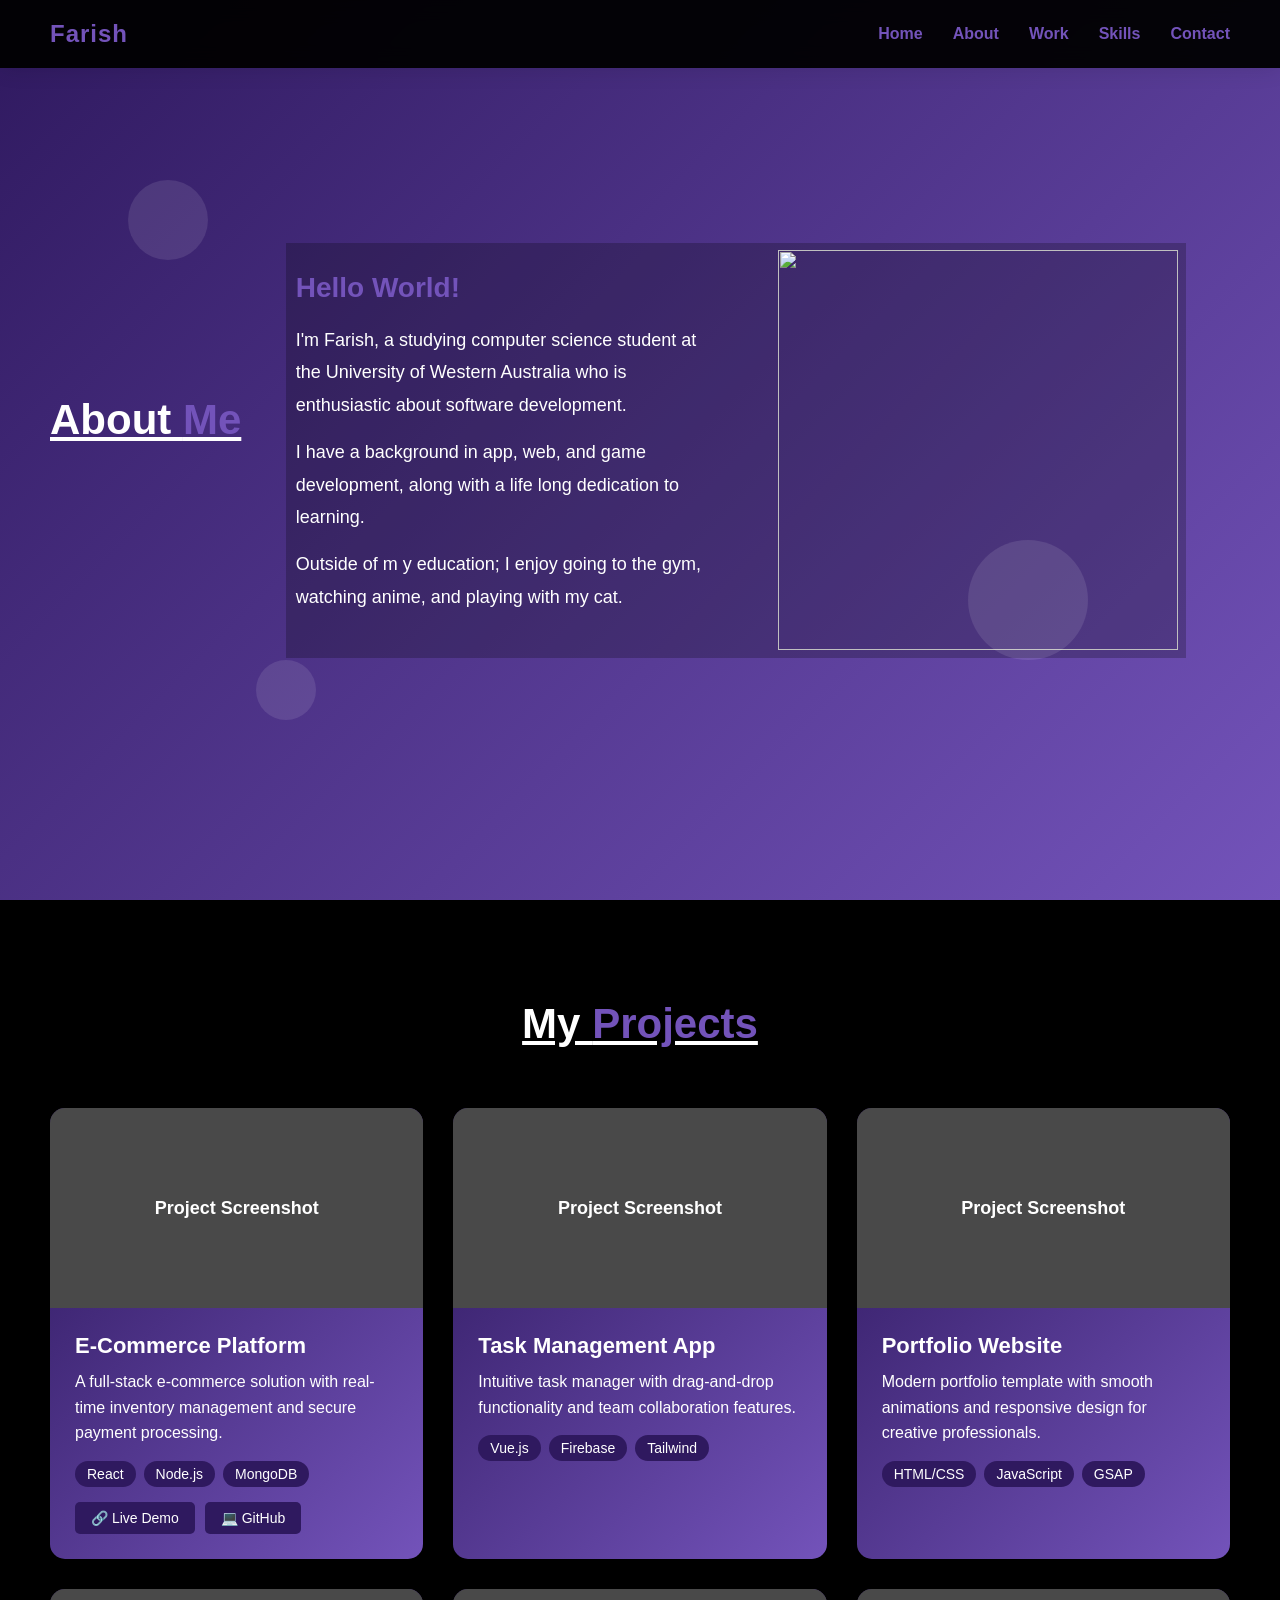
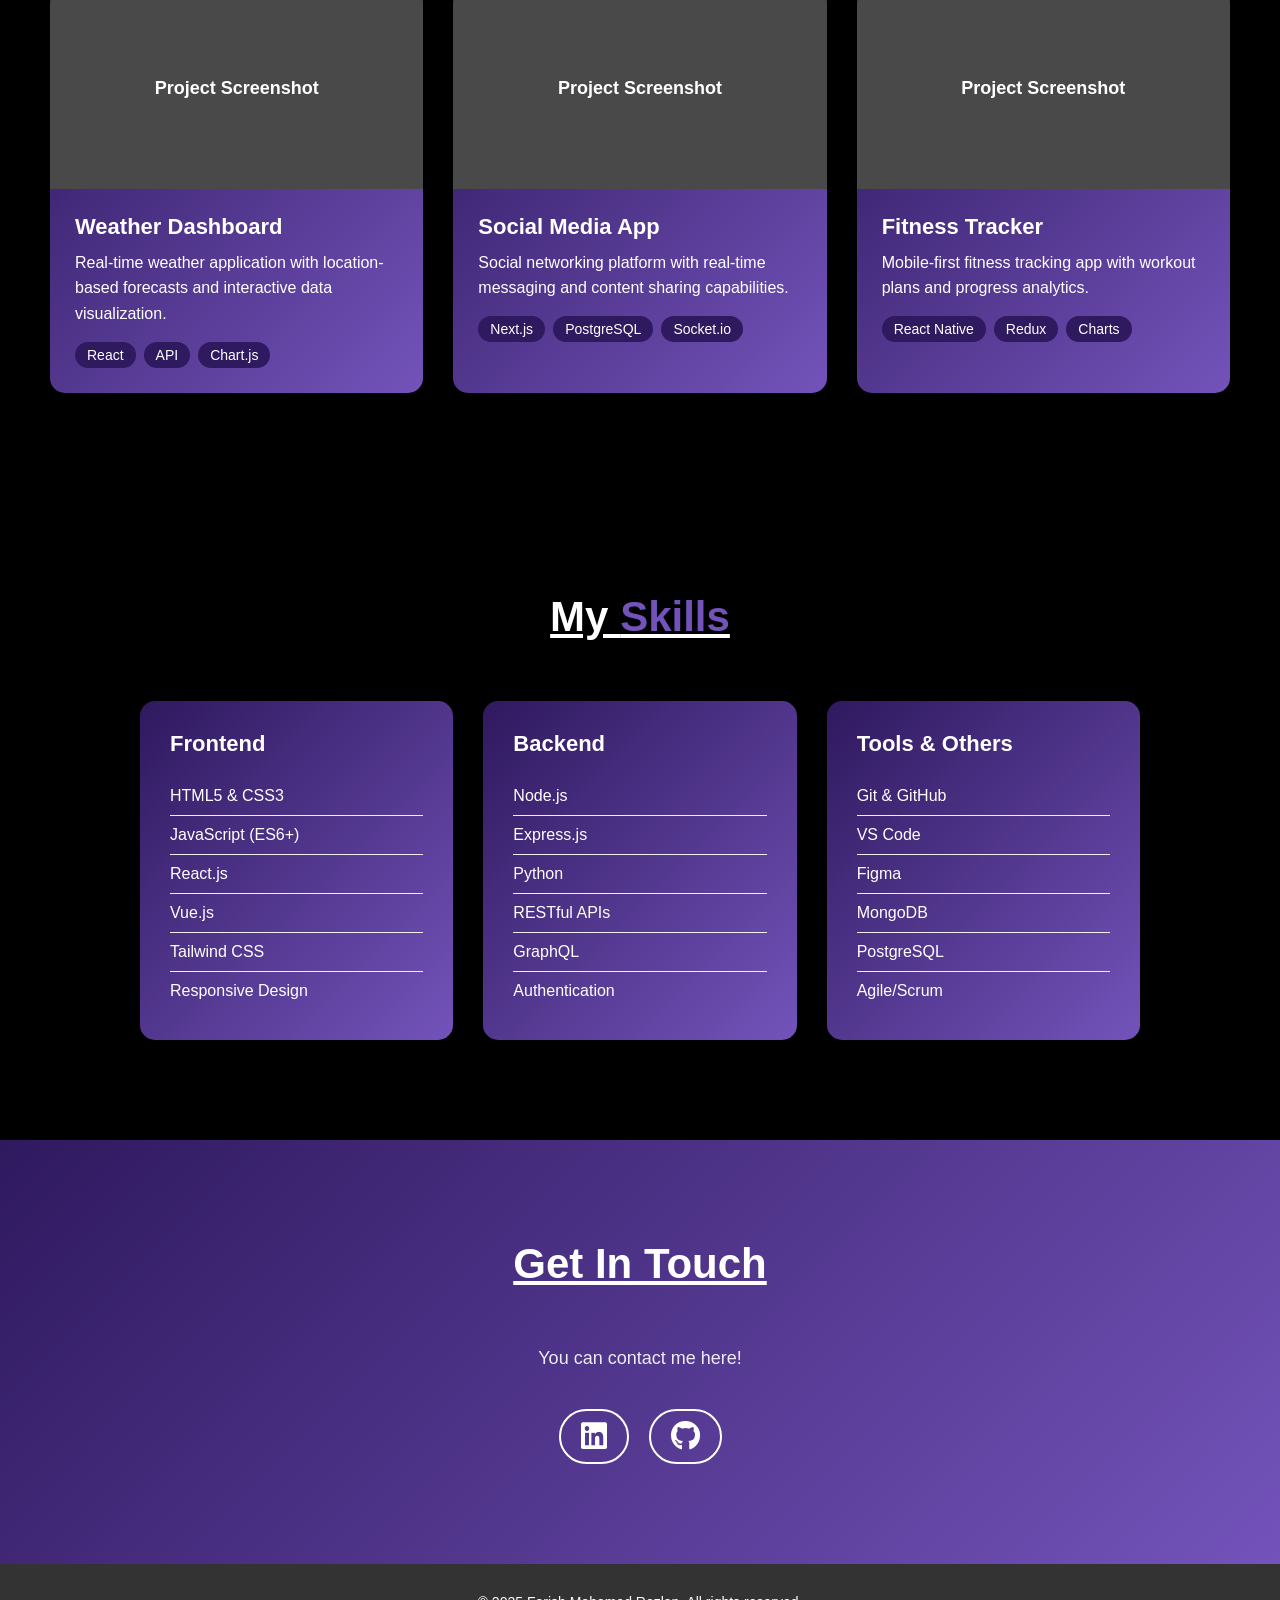
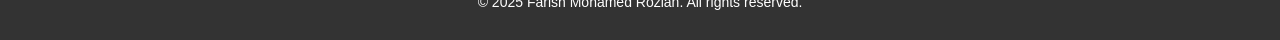
==== public/index.html @ a00d1a77 "refactored the css files to remove useless buttons and removed the hero section from the html file, " ====
<!DOCTYPE html>
<script src="../src/components/pages/projects-js/projects.js"></script>
<script src="../src/components/pages/projects-js/projectData.js"></script>
<html lang="en">
<head>
    <meta charset="UTF-8">
    <meta name="viewport" content="width=device-width, initial-scale=1.0">
    <meta name="author" content="Farish Mohamed Rozlan">
    <meta name="keywords" content="Computer Science, University of Western Australia, UWA, Software Developer">
    <meta name="description" content="Personal portfolio website created to display who I am to the industry, what projects I've done, and what my skills are. Highlighting I'm a computer science student at the University of Western Australia.">
    <title></title>
    <link rel="stylesheet" href="../src/css/style.css">
    <link rel="stylesheet" href="https://use.fontawesome.com/releases/v5.15.4/css/all.css" integrity="sha384-DyZ88mC6Up2uqS4h/KRgHuoeGwBcD4Ng9SiP4dIRy0EXTlnuz47vAwmeGwVChigm" crossorigin="anonymous"/>
    <script src="../src/components/navbar/loadNavbar.js"></script>
</head>
<body>
    <section id="about">
        <div class="floating-shapes">
            <div class="shape"></div>
            <div class="shape"></div>
            <div class="shape"></div>
        </div>
        <h2 class="section-title">About <span style="color: #7353BA;">Me</span></h2>
        <div class="about-content">
            <div class="about-text">
                <h3>Hello World!</h3>
                <p>I'm Farish, a studying computer science student at the University of Western Australia who is enthusiastic about software development.</p>
                <p>I have a background in app, web, and game development, along with a life long dedication to learning.</p>
                <p>Outside of m y education; I enjoy going to the gym, watching anime, and playing with my cat.</p>
            </div>
            <div class="about-image">
                <img src="../public/assets/images/portrait.jpg" width="400" height="400">
            </div>
        </div>
    </section>

    <section id="work">
        <h2 class="section-title">My <span style="color: #7353BA;">Projects</span></h2>
        <div class="projects-grid" id="projectsContainer">
            <!-- Projects will be dynamically inserted here -->
        </div>
    </section>

    <section id="skills">
        <h2 class="section-title">My <span style="color: #7353BA;">Skills</span></h2>
        <div class="skills-grid">
            <div class="skill-category">
                <h3>Frontend</h3>
                <ul>
                    <li>HTML5 & CSS3</li>
                    <li>JavaScript (ES6+)</li>
                    <li>React.js</li>
                    <li>Vue.js</li>
                    <li>Tailwind CSS</li>
                    <li>Responsive Design</li>
                </ul>
            </div>

            <div class="skill-category">
                <h3>Backend</h3>
                <ul>
                    <li>Node.js</li>
                    <li>Express.js</li>
                    <li>Python</li>
                    <li>RESTful APIs</li>
                    <li>GraphQL</li>
                    <li>Authentication</li>
                </ul>
            </div>

            <div class="skill-category">
                <h3>Tools & Others</h3>
                <ul>
                    <li>Git & GitHub</li>
                    <li>VS Code</li>
                    <li>Figma</li>
                    <li>MongoDB</li>
                    <li>PostgreSQL</li>
                    <li>Agile/Scrum</li>
                </ul>
            </div>
        </div>
    </section>

    <section id="contact">
        <h2 class="section-title">Get In Touch</h2>
        <div class="contact-content">
            <p>You can contact me here!</p>
            <div class="contact-links">
                <a href="https://linkedin.com/in/farish-mohamed-rozlan-4137751b4/" target="_blank" class="contact-link"><i class="fab fa-linkedin" style="font-size: 30px;"></i></a>
                <a href="https://github.com/Farish-M" target="_blank" class="contact-link"><i class="fab fa-github" style="font-size: 30px;"></i></a>
            </div>
        </div>
    </section>

    <footer>
        <p>&copy; 2025 Farish Mohamed Rozlan. All rights reserved.</p>
    </footer>
</body>
</html>
---- src/css/style.css ----
* {
        margin: 0;
        padding: 0;
        box-sizing: border-box;
    }

    html {
        scroll-behavior: smooth;
    }

    body {
        font-family: 'Segoe UI', Tahoma, Geneva, Verdana, sans-serif;
        color: #333;
        overflow-x: hidden;
    }

    nav {
        position: fixed;
        top: 0;
        width: 100%;
        padding: 20px 50px;
        display: flex;
        justify-content: space-between;
        align-items: center;
        background: rgba(0, 0, 0, 0.95);
        backdrop-filter: blur(10px);
        z-index: 1000;
        box-shadow: 0 2px 20px rgba(0, 0, 0, 0.1);
        transition: all 0.3s ease;
    }

    .logo {
        font-size: 24px;
        font-weight: bold;
        letter-spacing: 1px;
        color: #7353BA;
    }

    .nav-links {
        display: flex;
        gap: 30px;
        list-style: none;
    }

    .nav-links a {
        color: #333;
        text-decoration: none;
        font-size: 16px;
        transition: all 0.3s ease;
        position: relative;
        font-weight: 500;
    }

    .nav-links a::after {
        content: '';
        position: absolute;
        bottom: -3px;
        left: 0;
        width: 0;
        height: 2px;
        background: #2F195F;
        transition: width 0.3s ease;
    }

    .nav-links a:hover::after {
        width: 100%;
    }

    .hero {
        min-height: 100vh;
        display: flex;
        align-items: center;
        justify-content: center;
        padding: 0 50px;
        position: relative;
        background: linear-gradient(135deg, #2f195f 0%, #7353ba 100%);
        color: #000000;
    }

    .hero-content {
        max-width: 800px;
        text-align: center;
        animation: fadeInUp 1s ease;
    }

    @keyframes fadeInUp {
        from {
            opacity: 0;
            transform: translateY(30px);
        }
        to {
            opacity: 1;
            transform: translateY(0);
        }
    }

    h1 {
        font-size: 64px;
        margin-bottom: 20px;
        font-weight: 700;
        line-height: 1.2;
    }

    .subtitle {
        font-size: 24px;
        margin-bottom: 30px;
        opacity: 0.9;
        font-weight: 300;
    }

    .description {
        font-size: 18px;
        line-height: 1.6;
        margin-bottom: 40px;
        opacity: 0.8;
    }

    .cta-buttons {
        display: flex;
        gap: 20px;
        justify-content: center;
        flex-wrap: wrap;
    }

    .btn {
        background: transparent;
        color: #000000;
        border: 2px solid #000000;
        padding: 15px 35px;
        font-size: 16px;
        border-radius: 50px;
        cursor: pointer;
        transition: all 0.3s ease;
        text-decoration: none;
        display: inline-block;
        font-weight: 600;
    }

    .btn:hover {
        background: #000000;
        color: #7353ba;
        transform: translateY(-3px);
    }

    .floating-shapes {
        position: absolute;
        width: 100%;
        height: 100%;
        top: 0;
        left: 0;
        pointer-events: none;
        overflow: hidden;
    }

    .shape {
        position: absolute;
        background: rgba(255, 255, 255, 0.1);
        border-radius: 50%;
        animation: float 20s infinite ease-in-out;
    }

    .shape:nth-child(1) {
        width: 80px;
        height: 80px;
        top: 20%;
        left: 10%;
        animation-delay: 0s;
    }

    .shape:nth-child(2) {
        width: 120px;
        height: 120px;
        top: 60%;
        right: 15%;
        animation-delay: 2s;
    }

    .shape:nth-child(3) {
        width: 60px;
        height: 60px;
        bottom: 20%;
        left: 20%;
        animation-delay: 4s;
    }

    @keyframes float {
        0%, 100% {
            transform: translateY(0) rotate(0deg);
        }
        50% {
            transform: translateY(-30px) rotate(180deg);
        }
    }

    section {
        padding: 100px 50px;
    }

    .section-title {
        font-size: 42px;
        text-align: center;
        margin-bottom: 60px;
        color: #ffffff;
        font-weight: 700;
        text-decoration: underline;
    }

    .section-title span {
        color: linear-gradient(135deg, #2f195f 0%, #7353ba 100%);
    }

    /* About Section */
    #about {
        min-height: 100vh;
        display: flex;
        align-items: center;
        justify-content: center;
        padding: 0 50px;
        position: relative;
        background: linear-gradient(135deg, #2f195f 0%, #7353ba 100%);
        color: #000000;
    }

    .about-content {
        padding-left: 10px;
        background: #0000003b;
        max-width: 900px;
        margin: 0 auto;
        display: grid;
        grid-template-columns: 1fr 1fr;
        gap: 60px;
        align-items: center;
    }

    .about-text h3 {
        font-size: 28px;
        margin-bottom: 20px;
        color: #7353BA;
    }

    .about-text p {
        font-size: 18px;
        line-height: 1.8;
        color: #ffffff;
        margin-bottom: 15px;
    }

    .about-image {
        width: 415px;
        height: 415px;
        display: flex;
        align-items: center;
        justify-content: center;
    }

    /* Projects Section */
    #work {
        background: #000000;
    }

    .projects-grid {
        display: grid;
        grid-template-columns: repeat(auto-fit, minmax(320px, 1fr));
        gap: 30px;
        max-width: 1200px;
        margin: 0 auto;
    }

    .project-card {
        background: linear-gradient(135deg, #2f195f 0%, #7353ba 100%);
        border-radius: 15px;
        overflow: hidden;
        box-shadow: 0 5px 20px rgba(0, 0, 0, 0.1);
        transition: all 0.3s ease;
        cursor: pointer;
    }

    .project-card:hover {
        transform: translateY(-10px);
        box-shadow: 0 15px 40px rgba(0, 0, 0, 0.2);
    }

    .project-image {
        width: 100%;
        height: 200px;
        background: #494949;
        display: flex;
        align-items: center;
        justify-content: center;
        color: #fff;
        font-size: 18px;
        font-weight: 600;
    }

    .project-content {
        padding: 25px;
    }

    .project-content h3 {
        font-size: 22px;
        margin-bottom: 10px;
        color: #ffffff;
    }

    .project-content p {
        font-size: 16px;
        color: #ffffff;
        line-height: 1.6;
        margin-bottom: 15px;
    }

    .project-tags {
        display: flex;
        gap: 8px;
        flex-wrap: wrap;
    }

    .tag {
        background: #2f195f;
        padding: 5px 12px;
        border-radius: 20px;
        font-size: 14px;
        color: #fff;
        font-weight: 500;
    }

    /* Skills Section */
    #skills {
        background: #000000;
    }

    .skills-grid {
        display: grid;
        grid-template-columns: repeat(auto-fit, minmax(250px, 1fr));
        gap: 30px;
        max-width: 1000px;
        margin: 0 auto;
    }

    .skill-category {
        background: linear-gradient(135deg, #2f195f 0%, #7353ba 100%);;
        padding: 30px;
        border-radius: 15px;
        box-shadow: 0 5px 20px rgba(0, 0, 0, 0.1);
    }

    .skill-category h3 {
        font-size: 22px;
        margin-bottom: 20px;
        color: #ffffff;
    }

    .skill-category ul {
        list-style: none;
    }

    .skill-category li {
        padding: 10px 0;
        font-size: 16px;
        color: #ffffff;
        border-bottom: 1px solid #f0f0f0;
    }

    .skill-category li:last-child {
        border-bottom: none;
    }

    /* Contact Section */
    #contact {
        background: linear-gradient(135deg, #2f195f 0%, #7353ba 100%);
        color: #fff;
    }

    #contact .section-title {
        color: #fff;
    }

    .contact-content {
        max-width: 600px;
        margin: 0 auto;
        text-align: center;
    }

    .contact-content p {
        font-size: 18px;
        margin-bottom: 30px;
        opacity: 0.9;
    }

    .contact-form {
        display: flex;
        flex-direction: column;
        gap: 20px;
    }

    .form-group {
        display: flex;
        flex-direction: column;
        text-align: left;
    }

    .form-group label {
        margin-bottom: 8px;
        font-weight: 500;
    }

    .form-group input,
    .form-group textarea {
        padding: 15px;
        border: none;
        border-radius: 10px;
        font-size: 16px;
        font-family: inherit;
    }

    .form-group textarea {
        resize: vertical;
        min-height: 150px;
    }

    .contact-links {
        display: flex;
        justify-content: center;
        gap: 20px;
        margin-top: 40px;
    }

    .contact-link {
        color: #fff;
        text-decoration: none;
        font-size: 18px;
        padding: 10px 20px;
        border: 2px solid #fff;
        border-radius: 50px;
        transition: all 0.3s ease;
    }

    .contact-link:hover {
        background: #fff;
        color: #2f195f;
        transform: translateY(-3px);
    }

    footer {
        background: #333;
        color: #fff;
        text-align: center;
        padding: 30px;
        font-size: 14px;
    }

    @media (max-width: 768px) {
        nav {
            padding: 20px 30px;
        }

        .nav-links {
            gap: 20px;
        }

        h1 {
            font-size: 40px;
        }

        .subtitle {
            font-size: 20px;
        }

        .description {
            font-size: 16px;
        }

        .hero, section {
            padding: 60px 30px;
        }

        .about-content {
            grid-template-columns: 1fr;
        }

        .section-title {
            font-size: 32px;
        }
    }
        /* Project Links Styling - Add this at the end of your CSS file */
    .project-link {
        display: inline-block;
        padding: 8px 16px;
        background: #2f195f;
        color: #fff;
        text-decoration: none;
        border-radius: 5px;
        font-size: 14px;
        transition: all 0.3s ease;
    }

    .project-link:hover {
        background: #0f1020;
        transform: translateY(-2px);
    }
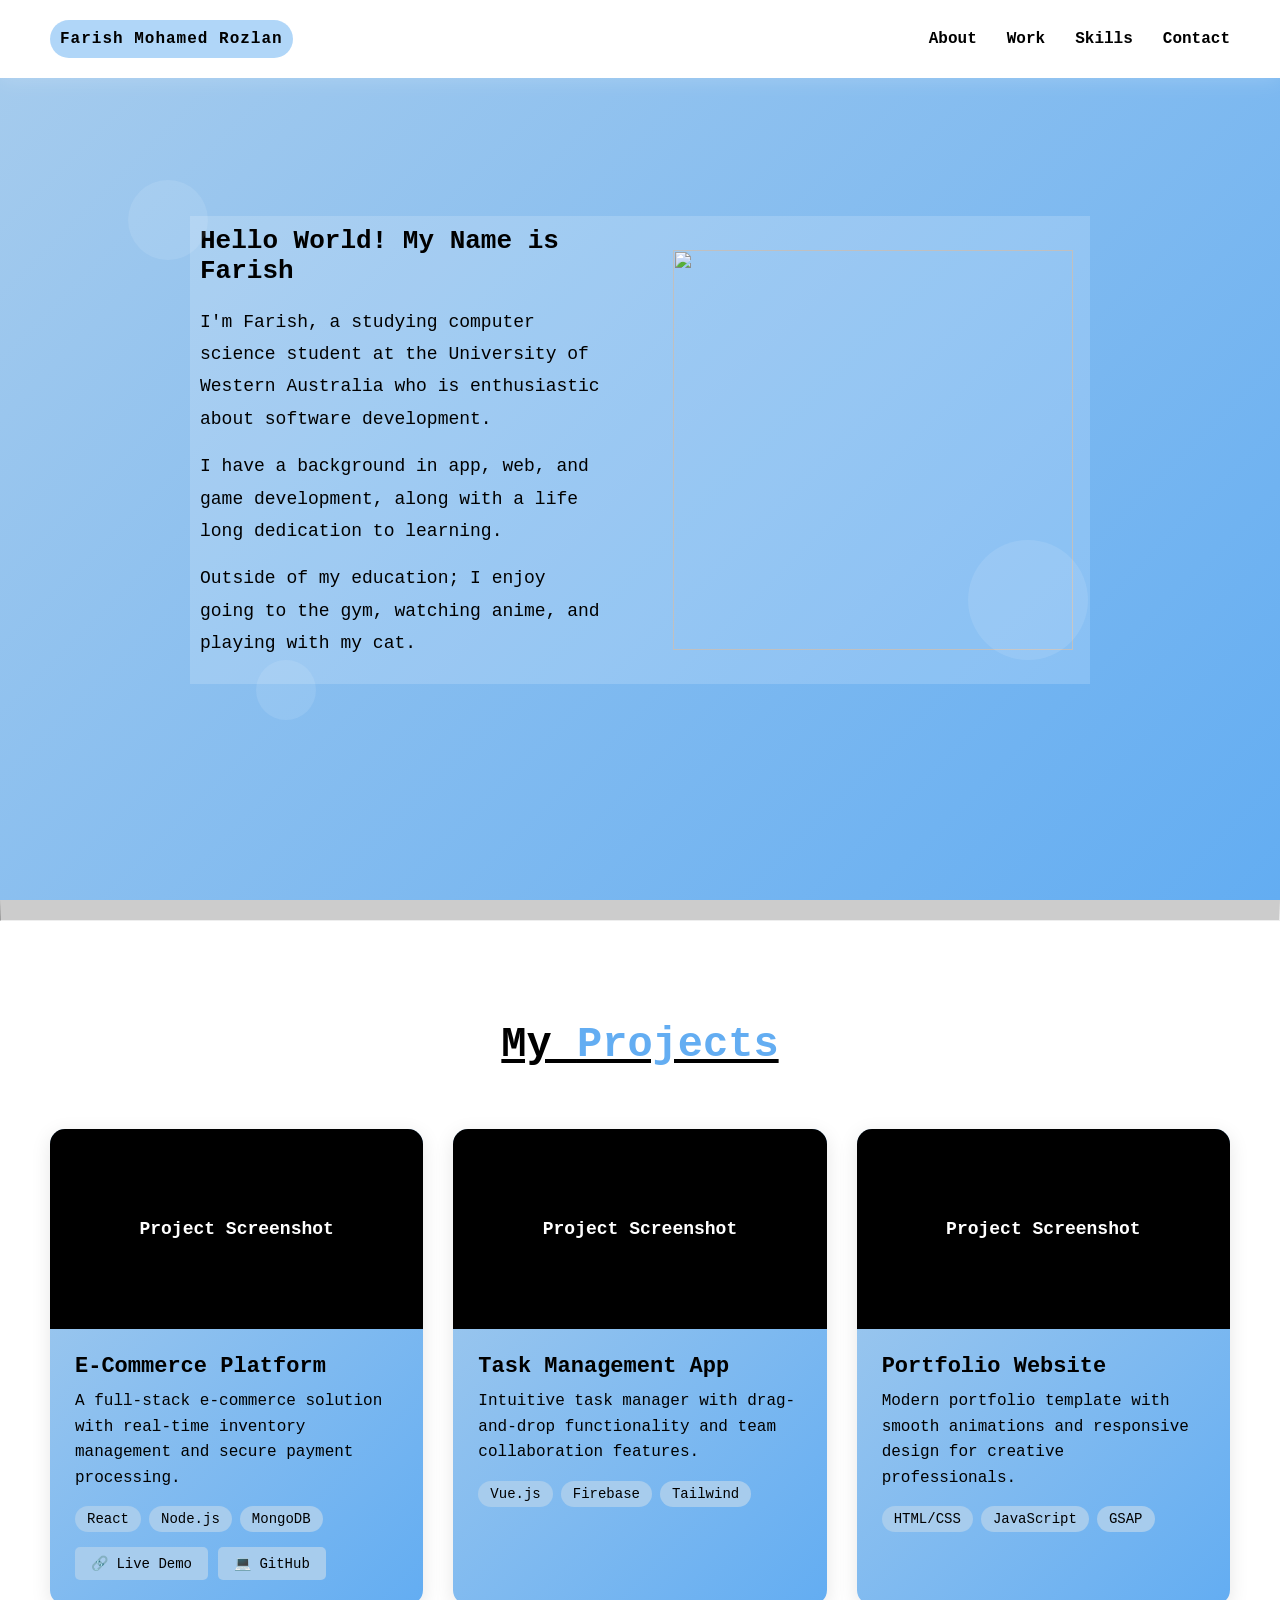
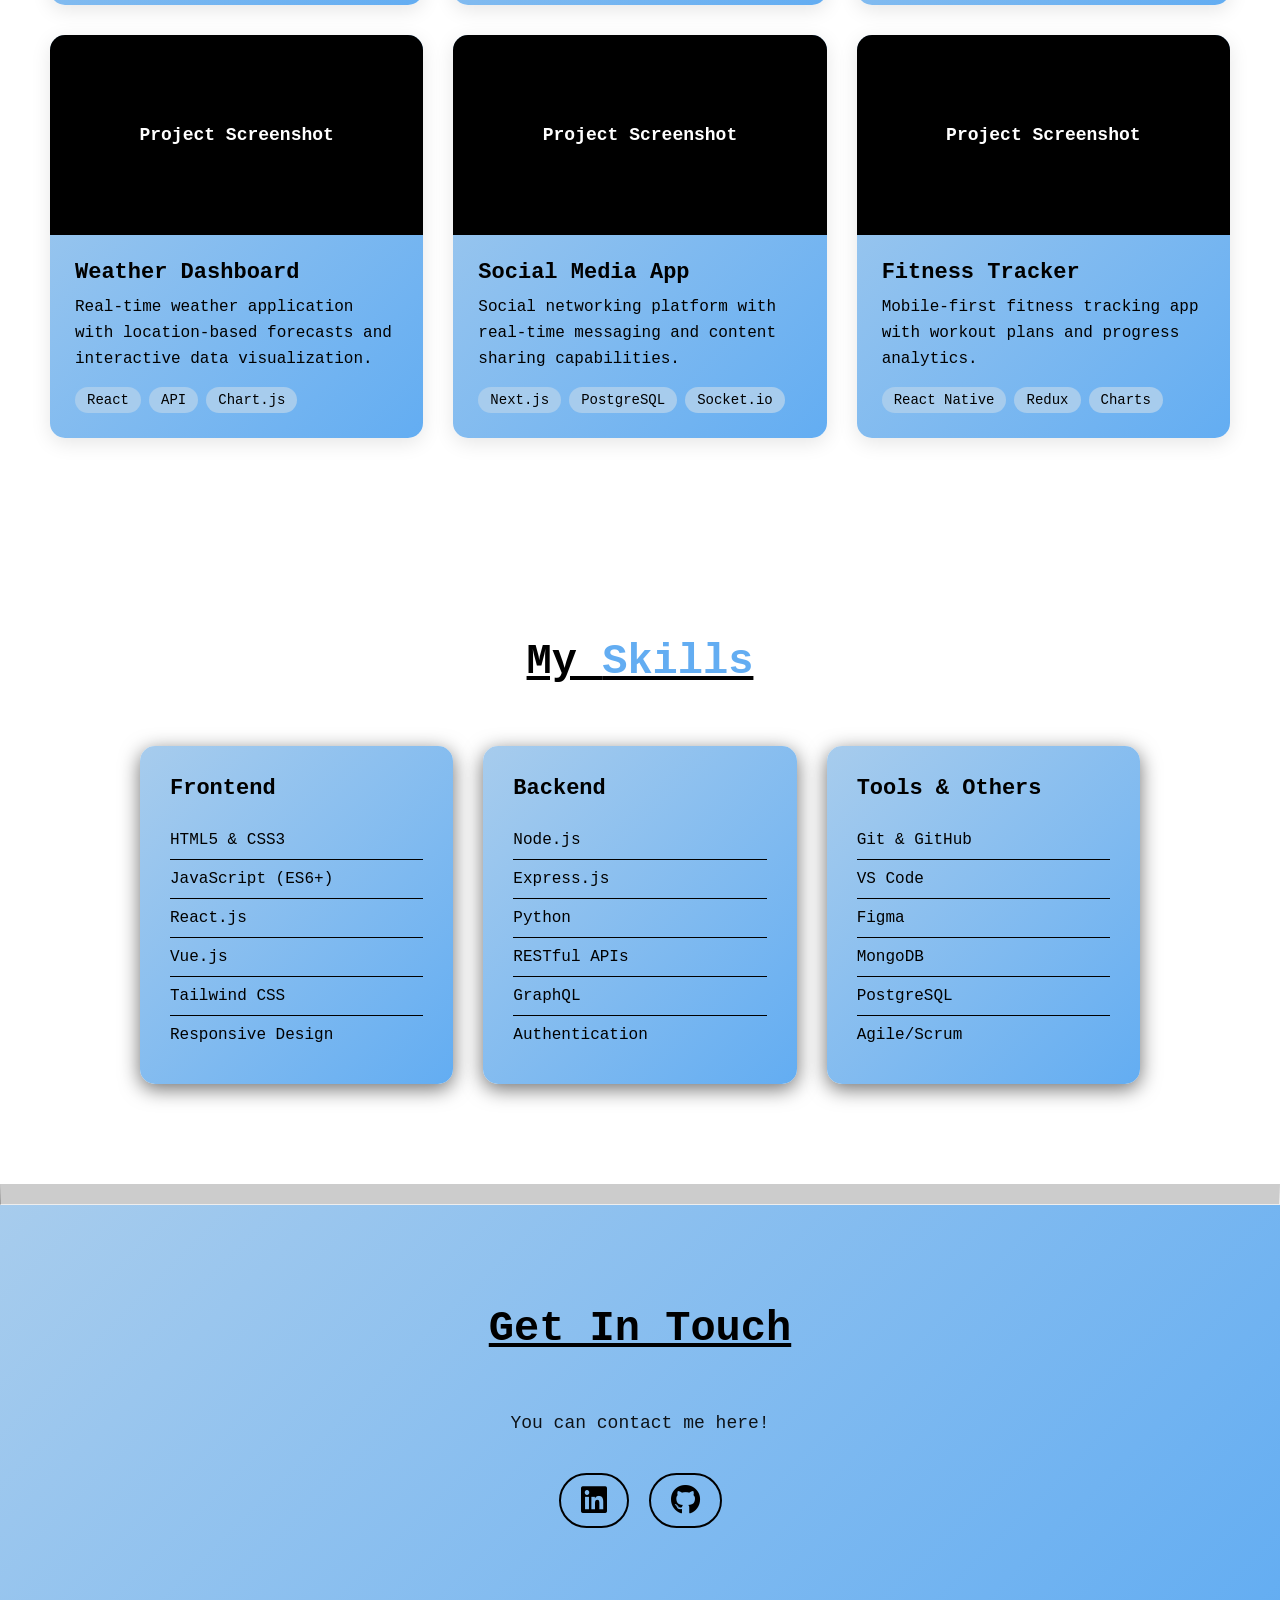
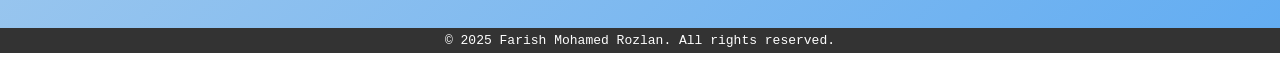
==== commit 85bcc333: "Changed the entire website's colour from a purple to a cyan colour, with more of a light theme. Remo" ====
--- a/public/index.html
+++ b/public/index.html
@@ -20,29 +20,27 @@
             <div class="shape"></div>
             <div class="shape"></div>
         </div>
-        <h2 class="section-title">About <span style="color: #7353BA;">Me</span></h2>
         <div class="about-content">
             <div class="about-text">
-                <h3>Hello World!</h3>
+                <h3>Hello World! My Name is Farish</h3>
                 <p>I'm Farish, a studying computer science student at the University of Western Australia who is enthusiastic about software development.</p>
                 <p>I have a background in app, web, and game development, along with a life long dedication to learning.</p>
-                <p>Outside of m y education; I enjoy going to the gym, watching anime, and playing with my cat.</p>
+                <p>Outside of my education; I enjoy going to the gym, watching anime, and playing with my cat.</p>
             </div>
             <div class="about-image">
                 <img src="../public/assets/images/portrait.jpg" width="400" height="400">
             </div>
         </div>
     </section>
-
+    <hr/>
     <section id="work">
-        <h2 class="section-title">My <span style="color: #7353BA;">Projects</span></h2>
+        <h2 class="section-title">My <span style="color: #63ADF2;">Projects</span></h2>
         <div class="projects-grid" id="projectsContainer">
             <!-- Projects will be dynamically inserted here -->
         </div>
     </section>
-
     <section id="skills">
-        <h2 class="section-title">My <span style="color: #7353BA;">Skills</span></h2>
+        <h2 class="section-title">My <span style="color: #63ADF2;">Skills</span></h2>
         <div class="skills-grid">
             <div class="skill-category">
                 <h3>Frontend</h3>
@@ -67,7 +65,6 @@
                     <li>Authentication</li>
                 </ul>
             </div>
-
             <div class="skill-category">
                 <h3>Tools & Others</h3>
                 <ul>
@@ -81,7 +78,7 @@
             </div>
         </div>
     </section>
-
+    <hr/>
     <section id="contact">
         <h2 class="section-title">Get In Touch</h2>
         <div class="contact-content">
--- a/src/css/style.css
+++ b/src/css/style.css
@@ -3,13 +3,22 @@
         padding: 0;
         box-sizing: border-box;
     }
+    
+    :root {
+        --font-family: Monospace, "Times New Roman", Times, serif;
+
+        --primary-colour: #63ADF2;
+        --secondary-colour:#A7CCED;
+        --text-colour: #000;
+        --background-colour: #fff;
+    }
 
     html {
         scroll-behavior: smooth;
     }
 
     body {
-        font-family: 'Segoe UI', Tahoma, Geneva, Verdana, sans-serif;
+        font-family: var(--font-family);
         color: #333;
         overflow-x: hidden;
     }
@@ -22,18 +31,21 @@
         display: flex;
         justify-content: space-between;
         align-items: center;
-        background: rgba(0, 0, 0, 0.95);
+        background: var(--background-colour);
         backdrop-filter: blur(10px);
         z-index: 1000;
-        box-shadow: 0 2px 20px rgba(0, 0, 0, 0.1);
+        box-shadow: 0 2px 20px rgba(255, 255, 255, 0.192);
         transition: all 0.3s ease;
     }
 
     .logo {
-        font-size: 24px;
+        font-size: 16px;
         font-weight: bold;
         letter-spacing: 1px;
-        color: #7353BA;
+        color: var(--text-colour);
+        background: rgb(from var(--primary-colour) r g b / 50%);
+        padding: 10px;
+        border-radius: 75px;
     }
 
     .nav-links {
@@ -58,7 +70,7 @@
         left: 0;
         width: 0;
         height: 2px;
-        background: #2F195F;
+        background: var(--text-colour);
         transition: width 0.3s ease;
     }
 
@@ -73,8 +85,8 @@
         justify-content: center;
         padding: 0 50px;
         position: relative;
-        background: linear-gradient(135deg, #2f195f 0%, #7353ba 100%);
-        color: #000000;
+        background: linear-gradient(135deg, var(--secondary-colour) 0%, var(--primary-colour) 100%);
+        color: var(--text-colour);
     }
 
     .hero-content {
@@ -124,8 +136,8 @@
 
     .btn {
         background: transparent;
-        color: #000000;
-        border: 2px solid #000000;
+        color: var(--text-colour);
+        border: 2px solid var(--text-colour);
         padding: 15px 35px;
         font-size: 16px;
         border-radius: 50px;
@@ -137,8 +149,8 @@
     }
 
     .btn:hover {
-        background: #000000;
-        color: #7353ba;
+        background: var(--text-colour);
+        color: var(--primary-colour);
         transform: translateY(-3px);
     }
 
@@ -183,6 +195,11 @@
         animation-delay: 4s;
     }
 
+    hr {
+    display: block;
+    border-top: 20px solid #ccc;
+    }
+
     @keyframes float {
         0%, 100% {
             transform: translateY(0) rotate(0deg);
@@ -200,13 +217,13 @@
         font-size: 42px;
         text-align: center;
         margin-bottom: 60px;
-        color: #ffffff;
+        color: var(--text-colour);
         font-weight: 700;
         text-decoration: underline;
     }
 
     .section-title span {
-        color: linear-gradient(135deg, #2f195f 0%, #7353ba 100%);
+        color: linear-gradient(135deg, var(--secondary-colour) 0%, var(--primary-colour) 100%);
     }
 
     /* About Section */
@@ -217,13 +234,13 @@
         justify-content: center;
         padding: 0 50px;
         position: relative;
-        background: linear-gradient(135deg, #2f195f 0%, #7353ba 100%);
-        color: #000000;
+        background: linear-gradient(135deg, var(--secondary-colour) 0%, var(--primary-colour) 100%);
+        color: var(--text-colour);
     }
 
     .about-content {
-        padding-left: 10px;
-        background: #0000003b;
+        padding: 10px;
+        background: #ffffff2b;
         max-width: 900px;
         margin: 0 auto;
         display: grid;
@@ -233,15 +250,15 @@
     }
 
     .about-text h3 {
-        font-size: 28px;
+        font-size: 26px;
         margin-bottom: 20px;
-        color: #7353BA;
+        color: var(--text-colour);
     }
 
     .about-text p {
         font-size: 18px;
         line-height: 1.8;
-        color: #ffffff;
+        color: var(--text-colour);
         margin-bottom: 15px;
     }
 
@@ -255,7 +272,7 @@
 
     /* Projects Section */
     #work {
-        background: #000000;
+        background: var(--background-colour);
     }
 
     .projects-grid {
@@ -267,7 +284,7 @@
     }
 
     .project-card {
-        background: linear-gradient(135deg, #2f195f 0%, #7353ba 100%);
+        background: linear-gradient(135deg, var(--secondary-colour) 0%, var(--primary-colour) 100%);
         border-radius: 15px;
         overflow: hidden;
         box-shadow: 0 5px 20px rgba(0, 0, 0, 0.1);
@@ -277,13 +294,13 @@
 
     .project-card:hover {
         transform: translateY(-10px);
-        box-shadow: 0 15px 40px rgba(0, 0, 0, 0.2);
+        box-shadow: 0 15px 40px rgba(0, 0, 0, 0.564);
     }
 
     .project-image {
         width: 100%;
         height: 200px;
-        background: #494949;
+        background: #000;
         display: flex;
         align-items: center;
         justify-content: center;
@@ -299,12 +316,12 @@
     .project-content h3 {
         font-size: 22px;
         margin-bottom: 10px;
-        color: #ffffff;
+        color: var(--text-colour);
     }
 
     .project-content p {
         font-size: 16px;
-        color: #ffffff;
+        color: var(--text-colour);
         line-height: 1.6;
         margin-bottom: 15px;
     }
@@ -316,17 +333,17 @@
     }
 
     .tag {
-        background: #2f195f;
+        background: var(--secondary-colour);
         padding: 5px 12px;
         border-radius: 20px;
         font-size: 14px;
-        color: #fff;
+        color: var(--text-colour);
         font-weight: 500;
     }
 
     /* Skills Section */
     #skills {
-        background: #000000;
+        background: var(--background-colour);
     }
 
     .skills-grid {
@@ -338,16 +355,16 @@
     }
 
     .skill-category {
-        background: linear-gradient(135deg, #2f195f 0%, #7353ba 100%);;
+        background: linear-gradient(135deg, var(--secondary-colour) 0%, var(--primary-colour) 100%);;
         padding: 30px;
         border-radius: 15px;
-        box-shadow: 0 5px 20px rgba(0, 0, 0, 0.1);
+        box-shadow: 0 5px 20px rgba(0, 0, 0, 0.564);
     }
 
     .skill-category h3 {
         font-size: 22px;
         margin-bottom: 20px;
-        color: #ffffff;
+        color: var(--text-colour);
     }
 
     .skill-category ul {
@@ -357,8 +374,8 @@
     .skill-category li {
         padding: 10px 0;
         font-size: 16px;
-        color: #ffffff;
-        border-bottom: 1px solid #f0f0f0;
+        color: var(--text-colour);
+        border-bottom: 1px solid var(--text-colour);
     }
 
     .skill-category li:last-child {
@@ -367,12 +384,12 @@
 
     /* Contact Section */
     #contact {
-        background: linear-gradient(135deg, #2f195f 0%, #7353ba 100%);
-        color: #fff;
+        background: linear-gradient(135deg, var(--secondary-colour) 0%, var(--primary-colour) 100%);
+        color: var(--text-colour);
     }
 
     #contact .section-title {
-        color: #fff;
+        color: var(--text-colour);
     }
 
     .contact-content {
@@ -426,18 +443,18 @@
     }
 
     .contact-link {
-        color: #fff;
+        color: var(--text-colour);
         text-decoration: none;
         font-size: 18px;
         padding: 10px 20px;
-        border: 2px solid #fff;
+        border: 2px solid var(--text-colour);
         border-radius: 50px;
         transition: all 0.3s ease;
     }
 
     .contact-link:hover {
-        background: #fff;
-        color: #2f195f;
+        background: var(--secondary-colour);
+        color: var(--background-colour);
         transform: translateY(-3px);
     }
 
@@ -445,8 +462,8 @@
         background: #333;
         color: #fff;
         text-align: center;
-        padding: 30px;
-        font-size: 14px;
+        padding: 5px;
+        font-size: 13px;
     }
 
     @media (max-width: 768px) {
@@ -486,8 +503,8 @@
     .project-link {
         display: inline-block;
         padding: 8px 16px;
-        background: #2f195f;
-        color: #fff;
+        background: var(--secondary-colour);
+        color: var(--text-colour);
         text-decoration: none;
         border-radius: 5px;
         font-size: 14px;
@@ -495,6 +512,6 @@
     }
 
     .project-link:hover {
-        background: #0f1020;
+        background: var(--background-colour);
         transform: translateY(-2px);
     }
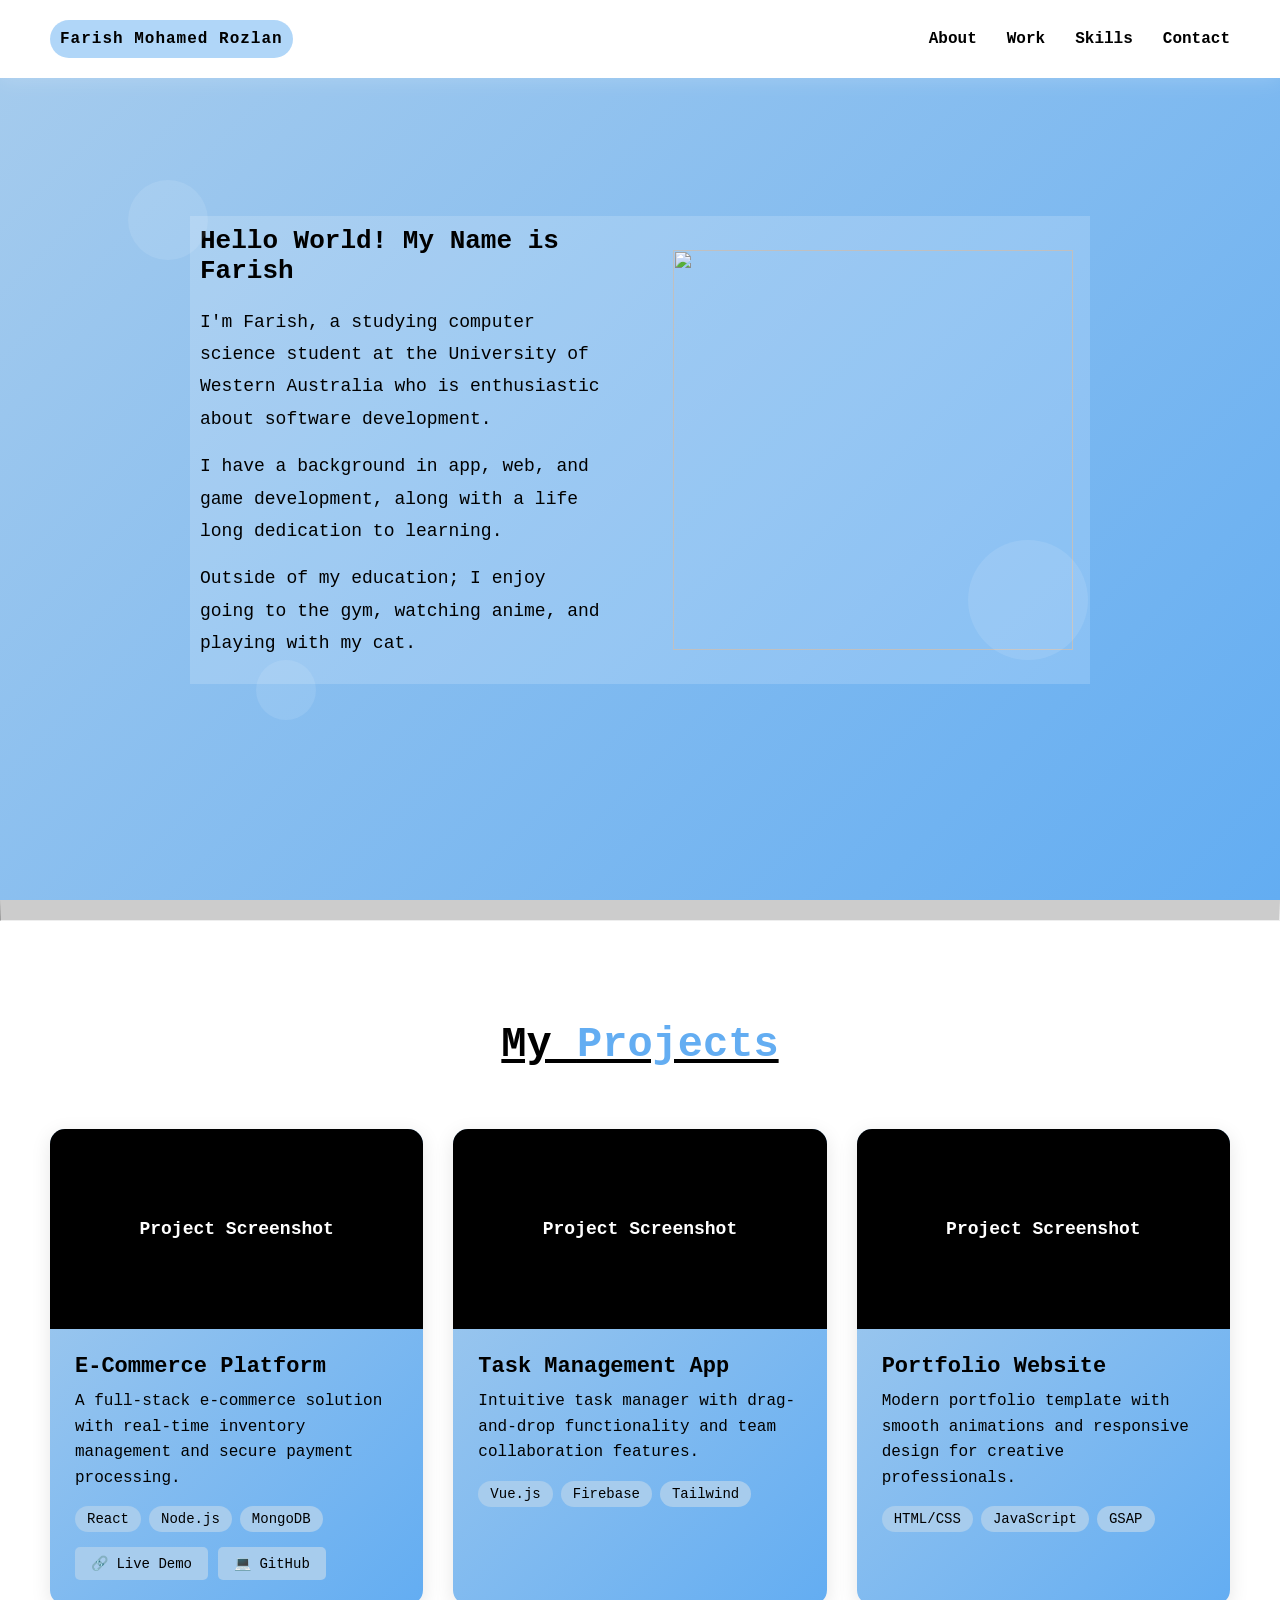
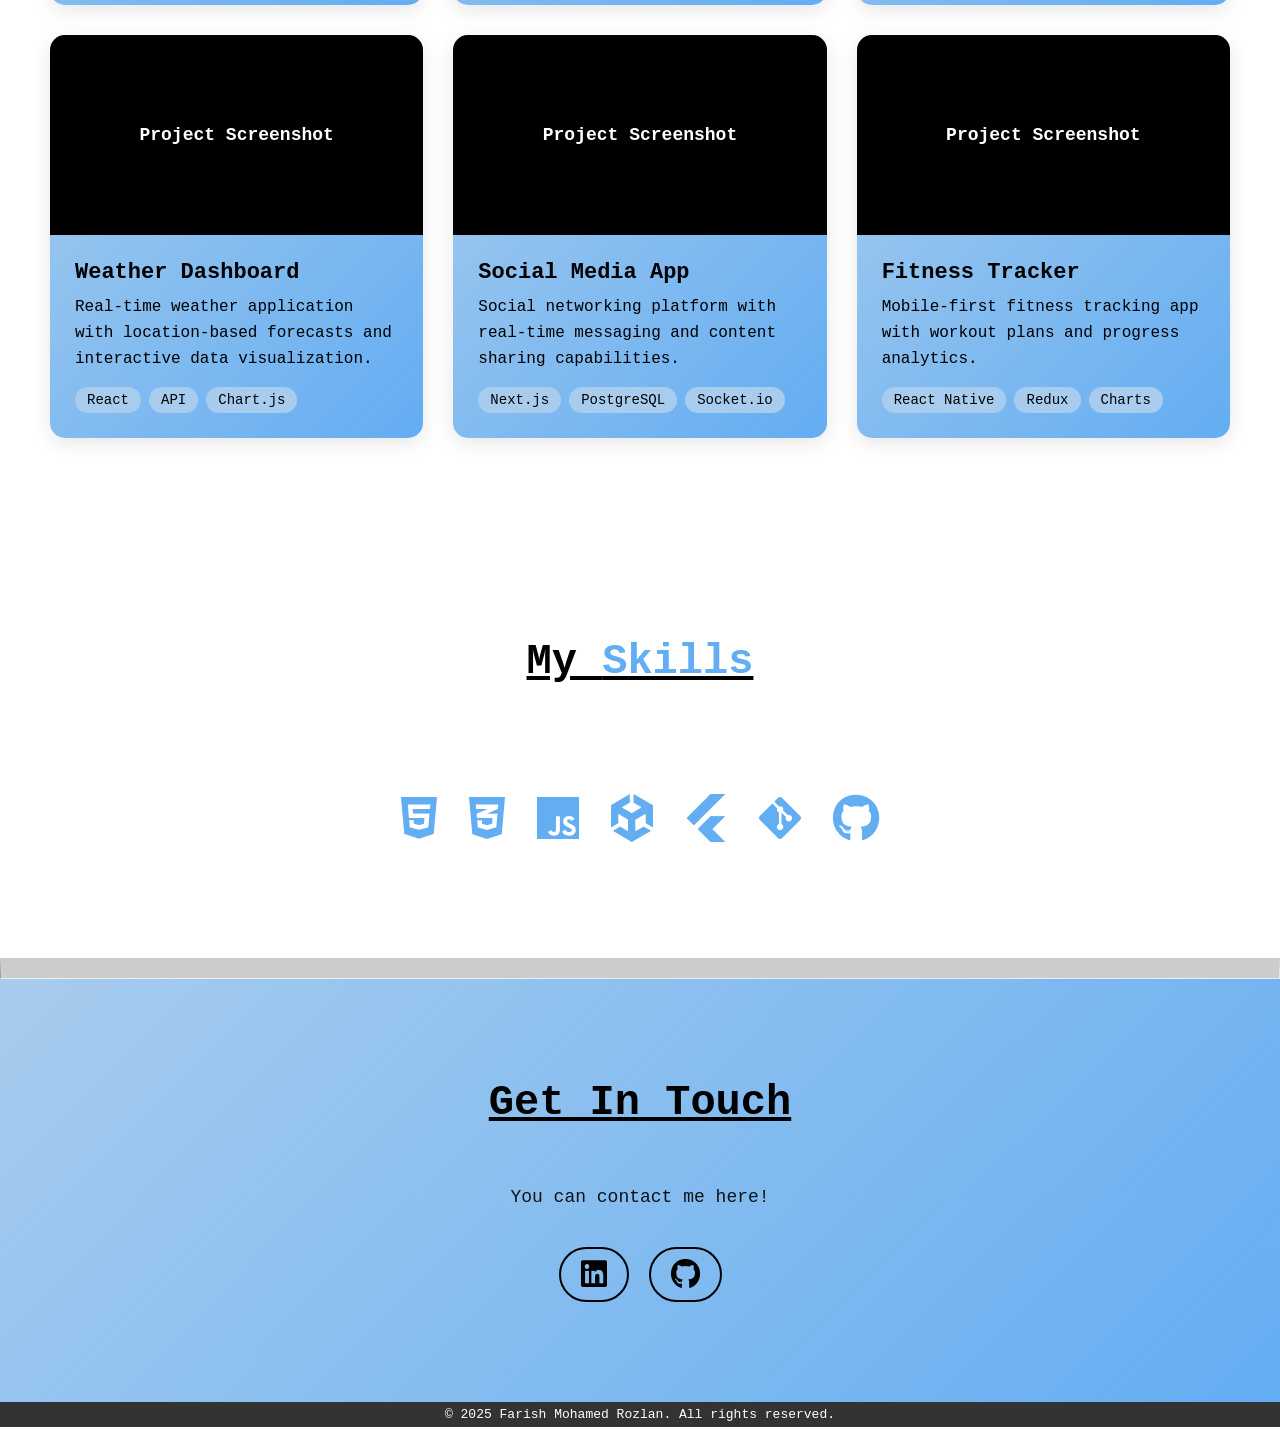
==== commit b0737ce1: "Refactored the My Skills section. Now it is no longer split into separate categories, but rather all" ====
--- a/public/index.html
+++ b/public/index.html
@@ -1,17 +1,18 @@
 <!DOCTYPE html>
-<script src="../src/components/pages/projects-js/projects.js"></script>
-<script src="../src/components/pages/projects-js/projectData.js"></script>
 <html lang="en">
-<head>
-    <meta charset="UTF-8">
-    <meta name="viewport" content="width=device-width, initial-scale=1.0">
-    <meta name="author" content="Farish Mohamed Rozlan">
-    <meta name="keywords" content="Computer Science, University of Western Australia, UWA, Software Developer">
-    <meta name="description" content="Personal portfolio website created to display who I am to the industry, what projects I've done, and what my skills are. Highlighting I'm a computer science student at the University of Western Australia.">
-    <title></title>
-    <link rel="stylesheet" href="../src/css/style.css">
-    <link rel="stylesheet" href="https://use.fontawesome.com/releases/v5.15.4/css/all.css" integrity="sha384-DyZ88mC6Up2uqS4h/KRgHuoeGwBcD4Ng9SiP4dIRy0EXTlnuz47vAwmeGwVChigm" crossorigin="anonymous"/>
-    <script src="../src/components/navbar/loadNavbar.js"></script>
+    <head>
+        <meta charset="UTF-8">
+        <meta name="viewport" content="width=device-width, initial-scale=1.0">
+        <meta name="author" content="Farish Mohamed Rozlan">
+        <meta name="keywords" content="Computer Science, University of Western Australia, UWA, Software Developer">
+        <meta name="description" content="Personal portfolio website created to display who I am to the industry, what projects I've done, and what my skills are. Highlighting I'm a computer science student at the University of Western Australia.">
+        <title></title>
+        <link rel="stylesheet" href="../src/css/style.css">
+        <link rel="stylesheet" href="https://cdnjs.cloudflare.com/ajax/libs/font-awesome/6.7.1/css/all.min.css" integrity="sha512-5Hs3dF2AEPkpNAR7UiOHba+lRSJNeM2ECkwxUIxC1Q/FLycGTbNapWXB4tP889k5T5Ju8fs4b1P5z/iB4nMfSQ==" crossorigin="anonymous" referrerpolicy="no-referrer" />
+        <link rel="stylesheet" href="https://fonts.googleapis.com/css?family=Rancho&effect=3d">
+        <script src="../src/components/navbar/loadNavbar.js"></script>
+        <script src="../src/components/pages/projects-js/projects.js"></script>
+        <script src="../src/components/pages/projects-js/projectData.js"></script>
 </head>
 <body>
     <section id="about">
@@ -22,7 +23,7 @@
         </div>
         <div class="about-content">
             <div class="about-text">
-                <h3>Hello World! My Name is Farish</h3>
+                <h3 class="font-effect-3d">Hello World! My Name is Farish</h3>
                 <p>I'm Farish, a studying computer science student at the University of Western Australia who is enthusiastic about software development.</p>
                 <p>I have a background in app, web, and game development, along with a life long dedication to learning.</p>
                 <p>Outside of my education; I enjoy going to the gym, watching anime, and playing with my cat.</p>
@@ -41,40 +42,41 @@
     </section>
     <section id="skills">
         <h2 class="section-title">My <span style="color: #63ADF2;">Skills</span></h2>
-        <div class="skills-grid">
-            <div class="skill-category">
-                <h3>Frontend</h3>
-                <ul>
-                    <li>HTML5 & CSS3</li>
-                    <li>JavaScript (ES6+)</li>
-                    <li>React.js</li>
-                    <li>Vue.js</li>
-                    <li>Tailwind CSS</li>
-                    <li>Responsive Design</li>
-                </ul>
-            </div>
+            <div class="skills-grid">
+                <div class="skill">
+                    <i class="fab fa-html5"></i>
+                    <span class="tooltiptext">HTML</span>
+                </div>
 
-            <div class="skill-category">
-                <h3>Backend</h3>
-                <ul>
-                    <li>Node.js</li>
-                    <li>Express.js</li>
-                    <li>Python</li>
-                    <li>RESTful APIs</li>
-                    <li>GraphQL</li>
-                    <li>Authentication</li>
-                </ul>
-            </div>
-            <div class="skill-category">
-                <h3>Tools & Others</h3>
-                <ul>
-                    <li>Git & GitHub</li>
-                    <li>VS Code</li>
-                    <li>Figma</li>
-                    <li>MongoDB</li>
-                    <li>PostgreSQL</li>
-                    <li>Agile/Scrum</li>
-                </ul>
+                <div class="skill">
+                    <i class="fab fa-css3-alt"></i>
+                    <span class="tooltiptext">CSS</span>
+                </div>
+
+                <div class="skill">
+                    <i class="fab fa-js"></i>
+                    <span class="tooltiptext">JavaScript</span>
+                </div>
+
+                <div class="skill">
+                    <i class="fab fa-unity"></i>
+                    <span class="tooltiptext">Unity</span>
+                </div>
+
+                <div class="skill">
+                    <i class="fab fa-flutter"></i>
+                    <span class="tooltiptext">Flutter</span>
+                </div>
+
+                <div class="skill">
+                    <i class="fab fa-git-alt"></i>
+                    <span class="tooltiptext">Git</span>
+                </div>
+
+                <div class="skill">
+                    <i class="fab fa-github"></i>
+                    <span class="tooltiptext">GitHub</span>
+                </div>
             </div>
         </div>
     </section>
--- a/src/css/style.css
+++ b/src/css/style.css
@@ -78,23 +78,6 @@
         width: 100%;
     }
 
-    .hero {
-        min-height: 100vh;
-        display: flex;
-        align-items: center;
-        justify-content: center;
-        padding: 0 50px;
-        position: relative;
-        background: linear-gradient(135deg, var(--secondary-colour) 0%, var(--primary-colour) 100%);
-        color: var(--text-colour);
-    }
-
-    .hero-content {
-        max-width: 800px;
-        text-align: center;
-        animation: fadeInUp 1s ease;
-    }
-
     @keyframes fadeInUp {
         from {
             opacity: 0;
@@ -111,47 +94,6 @@
         margin-bottom: 20px;
         font-weight: 700;
         line-height: 1.2;
-    }
-
-    .subtitle {
-        font-size: 24px;
-        margin-bottom: 30px;
-        opacity: 0.9;
-        font-weight: 300;
-    }
-
-    .description {
-        font-size: 18px;
-        line-height: 1.6;
-        margin-bottom: 40px;
-        opacity: 0.8;
-    }
-
-    .cta-buttons {
-        display: flex;
-        gap: 20px;
-        justify-content: center;
-        flex-wrap: wrap;
-    }
-
-    .btn {
-        background: transparent;
-        color: var(--text-colour);
-        border: 2px solid var(--text-colour);
-        padding: 15px 35px;
-        font-size: 16px;
-        border-radius: 50px;
-        cursor: pointer;
-        transition: all 0.3s ease;
-        text-decoration: none;
-        display: inline-block;
-        font-weight: 600;
-    }
-
-    .btn:hover {
-        background: var(--text-colour);
-        color: var(--primary-colour);
-        transform: translateY(-3px);
     }
 
     .floating-shapes {
@@ -226,7 +168,6 @@
         color: linear-gradient(135deg, var(--secondary-colour) 0%, var(--primary-colour) 100%);
     }
 
-    /* About Section */
     #about {
         min-height: 100vh;
         display: flex;
@@ -270,7 +211,6 @@
         justify-content: center;
     }
 
-    /* Projects Section */
     #work {
         background: var(--background-colour);
     }
@@ -341,48 +281,57 @@
         font-weight: 500;
     }
 
-    /* Skills Section */
     #skills {
+        min-height: 30vh;
+        display: flex;
+        flex-direction: column;
+        align-items: center;
+        text-align: center;
+        gap: 2rem;
         background: var(--background-colour);
     }
 
     .skills-grid {
-        display: grid;
-        grid-template-columns: repeat(auto-fit, minmax(250px, 1fr));
-        gap: 30px;
-        max-width: 1000px;
-        margin: 0 auto;
-    }
-
-    .skill-category {
-        background: linear-gradient(135deg, var(--secondary-colour) 0%, var(--primary-colour) 100%);;
-        padding: 30px;
-        border-radius: 15px;
-        box-shadow: 0 5px 20px rgba(0, 0, 0, 0.564);
-    }
-
-    .skill-category h3 {
-        font-size: 22px;
-        margin-bottom: 20px;
-        color: var(--text-colour);
-    }
-
-    .skill-category ul {
-        list-style: none;
-    }
-
-    .skill-category li {
-        padding: 10px 0;
-        font-size: 16px;
-        color: var(--text-colour);
-        border-bottom: 1px solid var(--text-colour);
-    }
-
-    .skill-category li:last-child {
-        border-bottom: none;
-    }
-
-    /* Contact Section */
+        display: flex;
+        flex-wrap: wrap;
+        justify-content: center;
+        gap: 2rem;
+    }
+
+    .skill {
+        position: relative;
+        display: inline-block;
+    }
+
+    .skill i {
+        font-size: 3rem;
+        color: var(--primary-colour);
+        transition: transform 0.3s ease, color 0.3s ease;
+        margin: 1rem 0;
+    }
+
+    .skill:hover i {
+        transform: scale(1.2);
+        color: var(--secondary-colour)
+    }
+
+    .tooltiptext {
+        visibility: hidden;
+        opacity: 0;
+        position: absolute;
+        bottom: -25px;
+        left: 50%;
+        transform: translateX(-50%);
+        transition: opacity 0.3s ease;
+        font-size: 1.5rem;
+        color: var(--primary-colour);
+    }
+
+    .skill:hover .tooltiptext {
+        visibility: visible;
+        opacity: 1;
+    }
+    
     #contact {
         background: linear-gradient(135deg, var(--secondary-colour) 0%, var(--primary-colour) 100%);
         color: var(--text-colour);
@@ -499,7 +448,7 @@
             font-size: 32px;
         }
     }
-        /* Project Links Styling - Add this at the end of your CSS file */
+
     .project-link {
         display: inline-block;
         padding: 8px 16px;
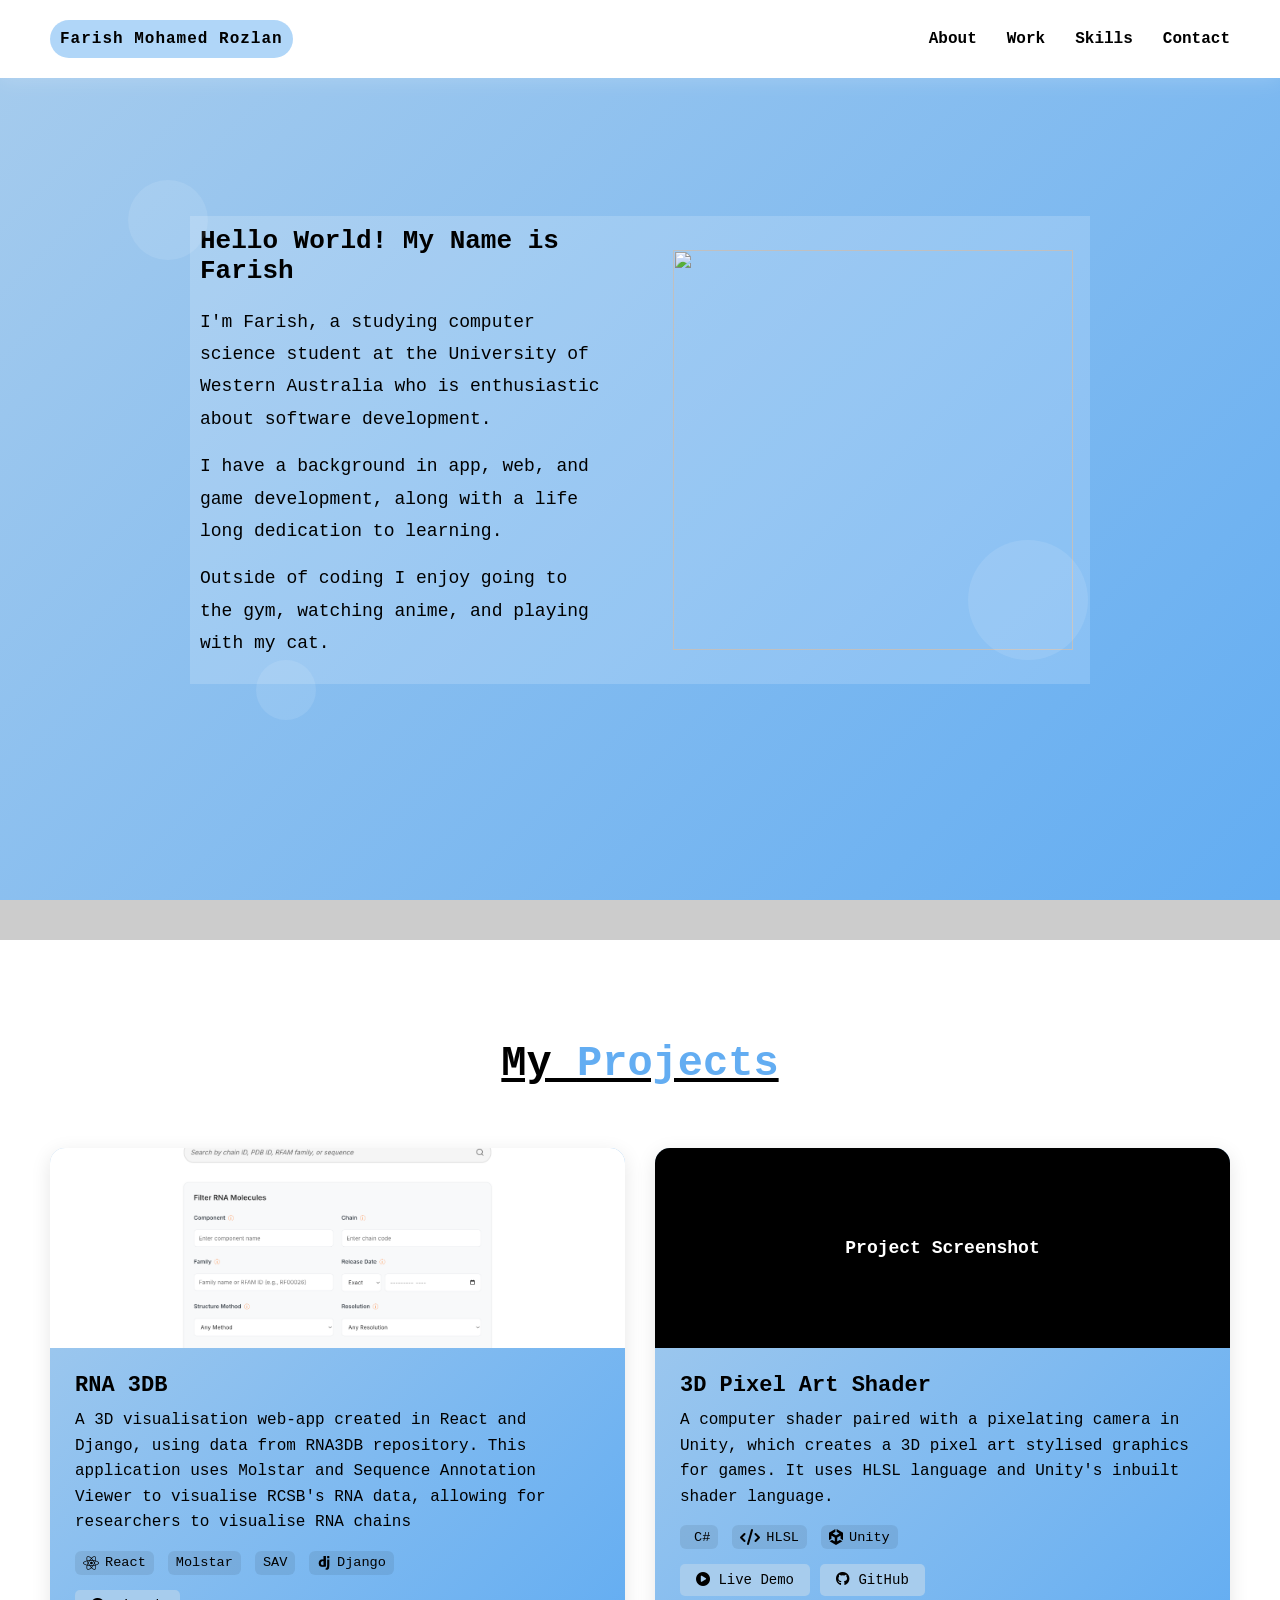
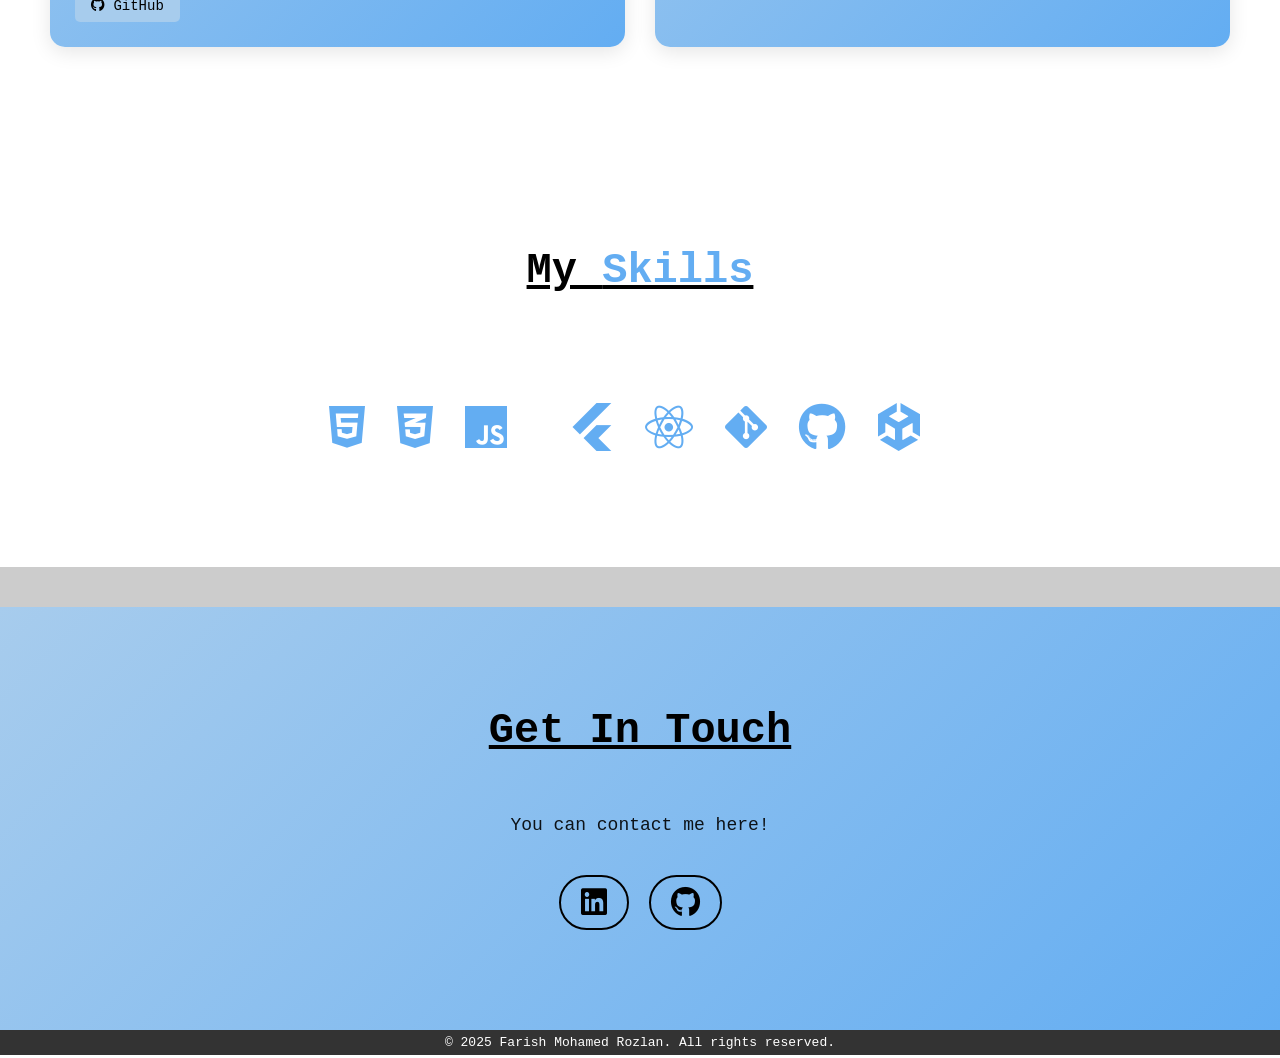
==== commit 5acf7fdc: "Moved the skill icons around to pair all programming languages, frameworks/libraries, tools and soft" ====
--- a/public/index.html
+++ b/public/index.html
@@ -6,10 +6,14 @@
         <meta name="author" content="Farish Mohamed Rozlan">
         <meta name="keywords" content="Computer Science, University of Western Australia, UWA, Software Developer">
         <meta name="description" content="Personal portfolio website created to display who I am to the industry, what projects I've done, and what my skills are. Highlighting I'm a computer science student at the University of Western Australia.">
+        
         <title></title>
+
         <link rel="stylesheet" href="../src/css/style.css">
         <link rel="stylesheet" href="https://cdnjs.cloudflare.com/ajax/libs/font-awesome/6.7.1/css/all.min.css" integrity="sha512-5Hs3dF2AEPkpNAR7UiOHba+lRSJNeM2ECkwxUIxC1Q/FLycGTbNapWXB4tP889k5T5Ju8fs4b1P5z/iB4nMfSQ==" crossorigin="anonymous" referrerpolicy="no-referrer" />
         <link rel="stylesheet" href="https://fonts.googleapis.com/css?family=Rancho&effect=3d">
+        <link rel="stylesheet" type='text/css' href="https://cdn.jsdelivr.net/gh/devicons/devicon@latest/devicon.min.css" />
+
         <script src="../src/components/navbar/loadNavbar.js"></script>
         <script src="../src/components/pages/projects-js/projects.js"></script>
         <script src="../src/components/pages/projects-js/projectData.js"></script>
@@ -26,7 +30,7 @@
                 <h3 class="font-effect-3d">Hello World! My Name is Farish</h3>
                 <p>I'm Farish, a studying computer science student at the University of Western Australia who is enthusiastic about software development.</p>
                 <p>I have a background in app, web, and game development, along with a life long dedication to learning.</p>
-                <p>Outside of my education; I enjoy going to the gym, watching anime, and playing with my cat.</p>
+                <p>Outside of coding I enjoy going to the gym, watching anime, and playing with my cat.</p>
             </div>
             <div class="about-image">
                 <img src="../public/assets/images/portrait.jpg" width="400" height="400">
@@ -47,35 +51,41 @@
                     <i class="fab fa-html5"></i>
                     <span class="tooltiptext">HTML</span>
                 </div>
-
                 <div class="skill">
                     <i class="fab fa-css3-alt"></i>
                     <span class="tooltiptext">CSS</span>
                 </div>
-
                 <div class="skill">
                     <i class="fab fa-js"></i>
                     <span class="tooltiptext">JavaScript</span>
                 </div>
-
+                <div class="skill">
+                    <i class="devicon-csharp-plain"></i>
+                    <span class="tooltiptext">C#</span>
+                </div>
+                <div class="skill">
+                    <i class="fab fa-flutter"></i>
+                    <span class="tooltiptext">Flutter</span>
+                </div>
+                <div class="skill">
+                    <i class="fab fa-react"></i>
+                    <span class="tooltiptext">React</span>
+                </div>
+                <div class="skill">
+                    <i class="fab fa-git-alt"></i>
+                    <span class="tooltiptext">Git</span>
+                </div>
+                <div class="skill">
+                    <i class="fab fa-github"></i>
+                    <span class="tooltiptext">GitHub</span>
+                </div>
                 <div class="skill">
                     <i class="fab fa-unity"></i>
                     <span class="tooltiptext">Unity</span>
                 </div>
-
                 <div class="skill">
-                    <i class="fab fa-flutter"></i>
-                    <span class="tooltiptext">Flutter</span>
-                </div>
-
-                <div class="skill">
-                    <i class="fab fa-git-alt"></i>
-                    <span class="tooltiptext">Git</span>
-                </div>
-
-                <div class="skill">
-                    <i class="fab fa-github"></i>
-                    <span class="tooltiptext">GitHub</span>
+                    <i class="devicon-godot-plain"></i>
+                    <span class="tooltiptext">Godot</span>
                 </div>
             </div>
         </div>
@@ -91,7 +101,6 @@
             </div>
         </div>
     </section>
-
     <footer>
         <p>&copy; 2025 Farish Mohamed Rozlan. All rights reserved.</p>
     </footer>
--- a/src/css/style.css
+++ b/src/css/style.css
@@ -139,7 +139,7 @@
 
     hr {
     display: block;
-    border-top: 20px solid #ccc;
+    border: 20px solid #ccc;
     }
 
     @keyframes float {
@@ -308,6 +308,10 @@
         color: var(--primary-colour);
         transition: transform 0.3s ease, color 0.3s ease;
         margin: 1rem 0;
+        display: inline-flex;
+        align-items: center;
+        justify-content: center;
+        vertical-align: middle;
     }
 
     .skill:hover i {
@@ -463,4 +467,25 @@
     .project-link:hover {
         background: var(--background-colour);
         transform: translateY(-2px);
-    }+    }
+
+    .tag {
+        display: inline-flex;
+        align-items: center;
+        gap: 6px;
+        padding: 4px 8px;
+        background: rgba(0, 0, 0, 0.08);
+        border-radius: 6px;
+        margin-right: 6px;
+        font-size: 0.85rem;
+    }
+
+    .tag i {
+        font-size: 1rem;
+    }
+
+    .tag-img {
+        width: 1em;
+        height: 1em;
+        object-fit: contain;
+    }
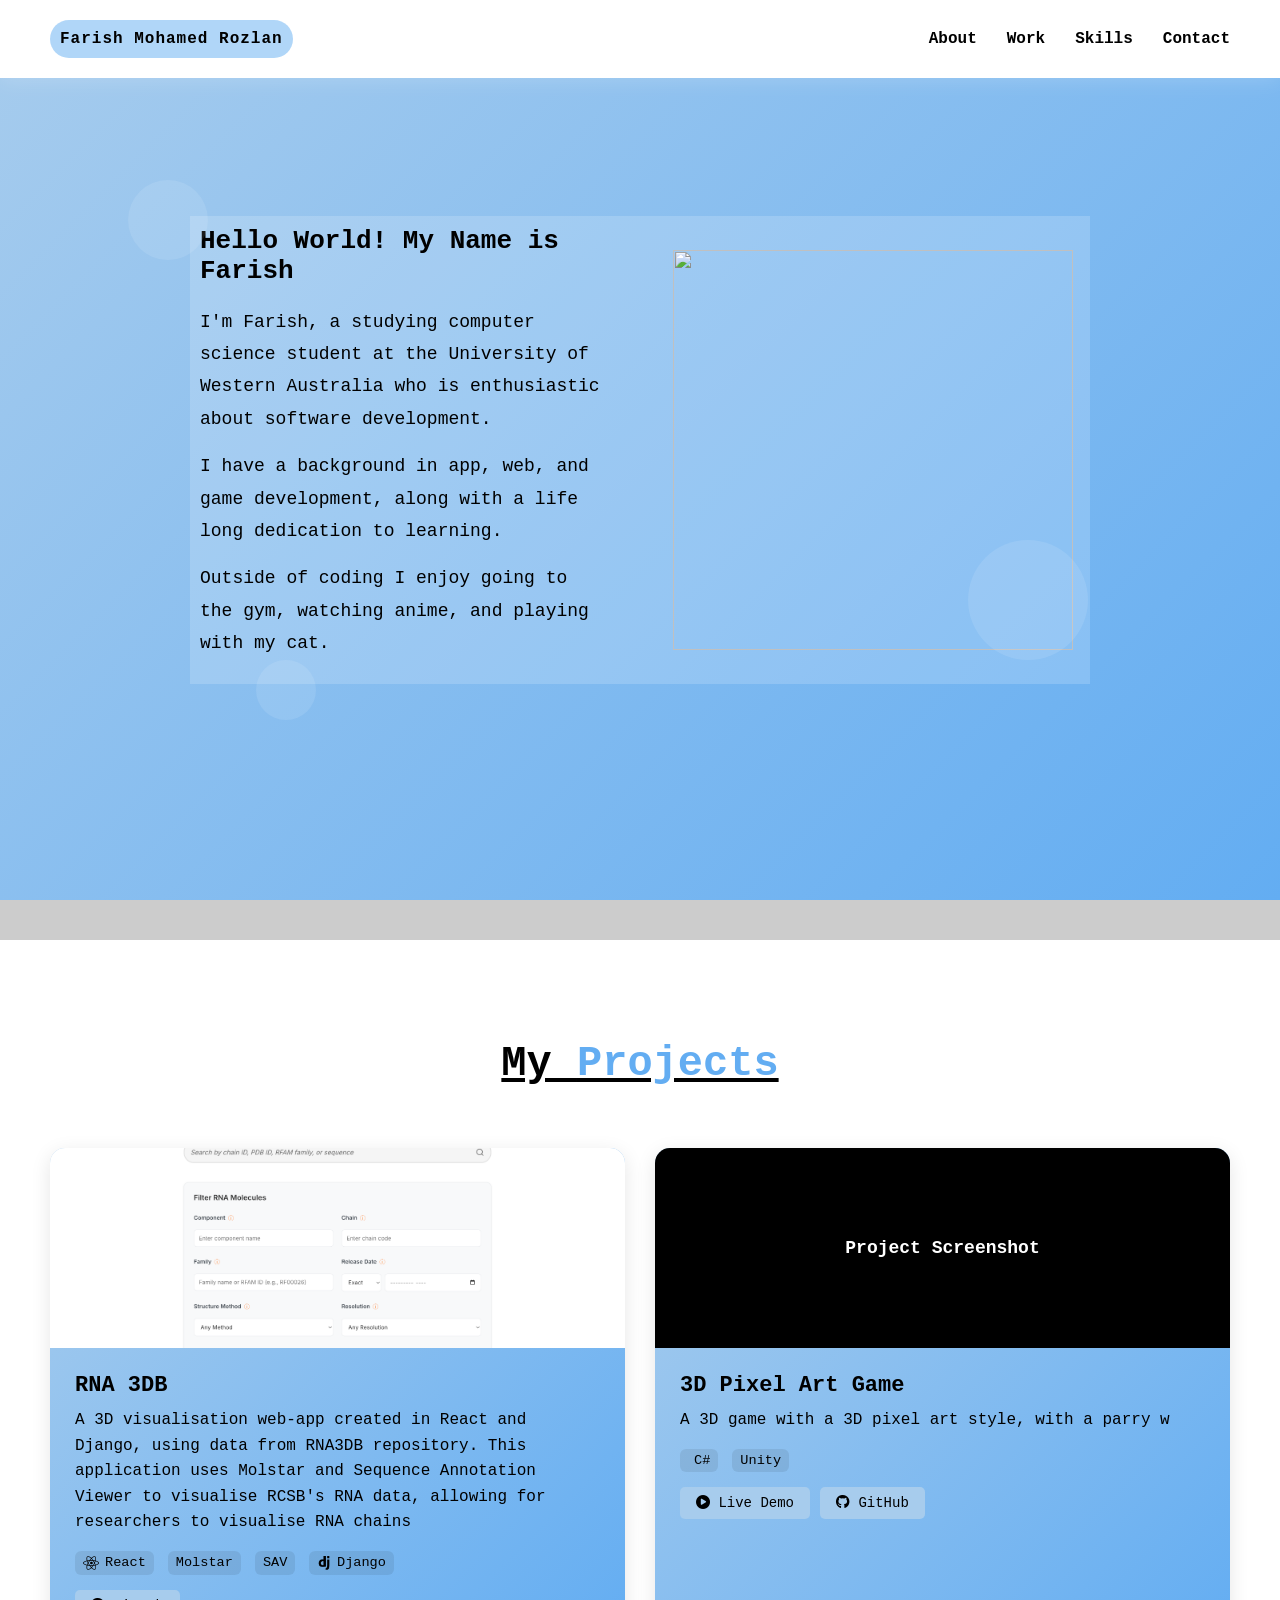
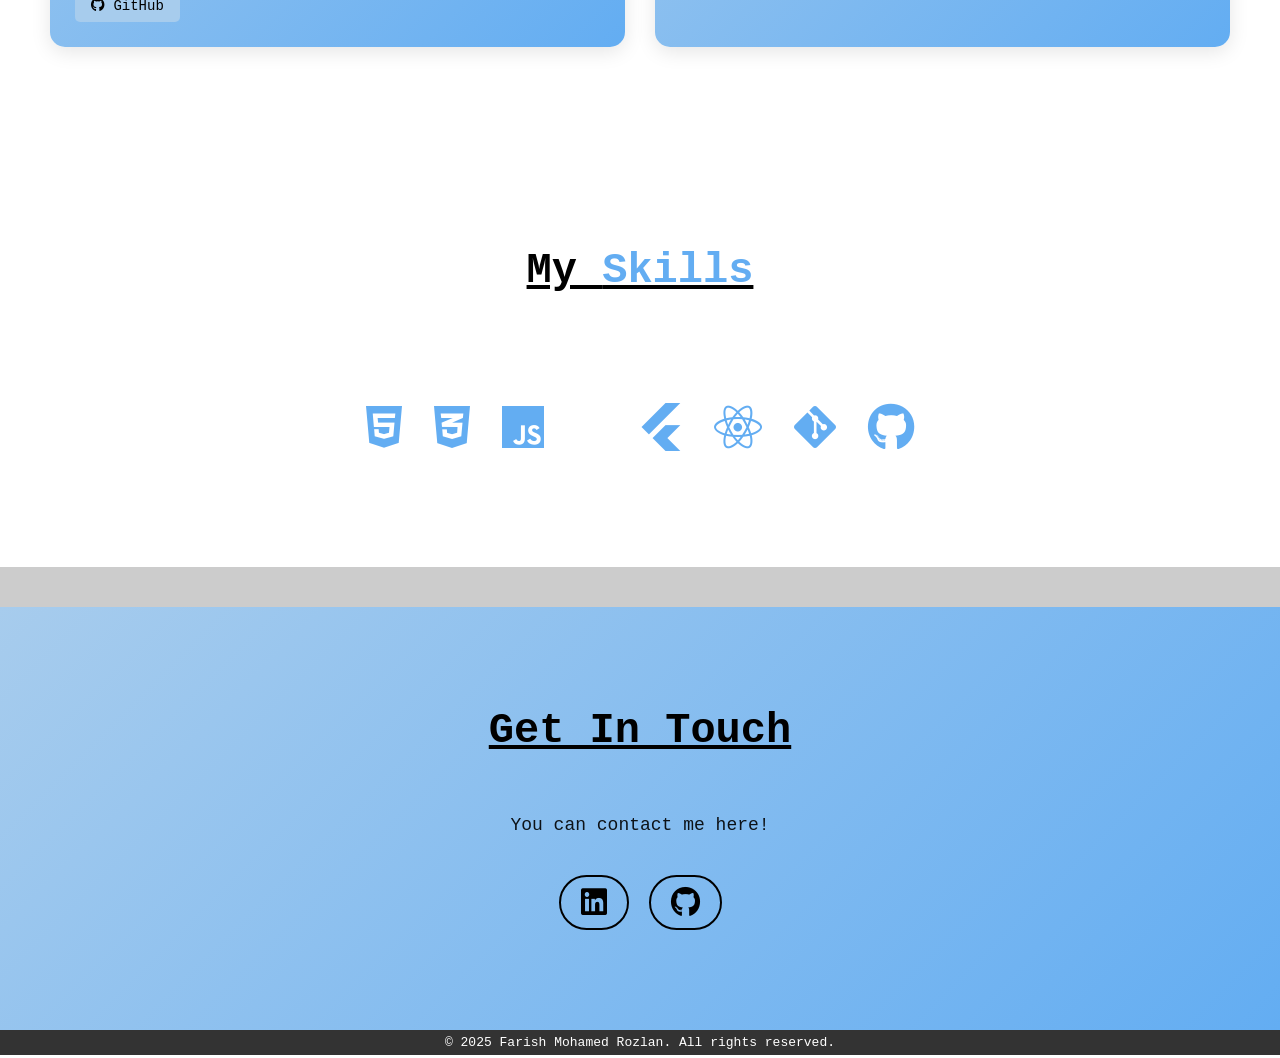
==== commit 12cb7242: "added python to skills" ====
--- a/public/index.html
+++ b/public/index.html
@@ -60,6 +60,10 @@
                     <span class="tooltiptext">JavaScript</span>
                 </div>
                 <div class="skill">
+                    <i class="devicon-python-plain"></i>
+                    <span class="tooltiptext">Python</span>
+                </div>
+                <div class="skill">
                     <i class="devicon-csharp-plain"></i>
                     <span class="tooltiptext">C#</span>
                 </div>
@@ -78,14 +82,6 @@
                 <div class="skill">
                     <i class="fab fa-github"></i>
                     <span class="tooltiptext">GitHub</span>
-                </div>
-                <div class="skill">
-                    <i class="fab fa-unity"></i>
-                    <span class="tooltiptext">Unity</span>
-                </div>
-                <div class="skill">
-                    <i class="devicon-godot-plain"></i>
-                    <span class="tooltiptext">Godot</span>
                 </div>
             </div>
         </div>
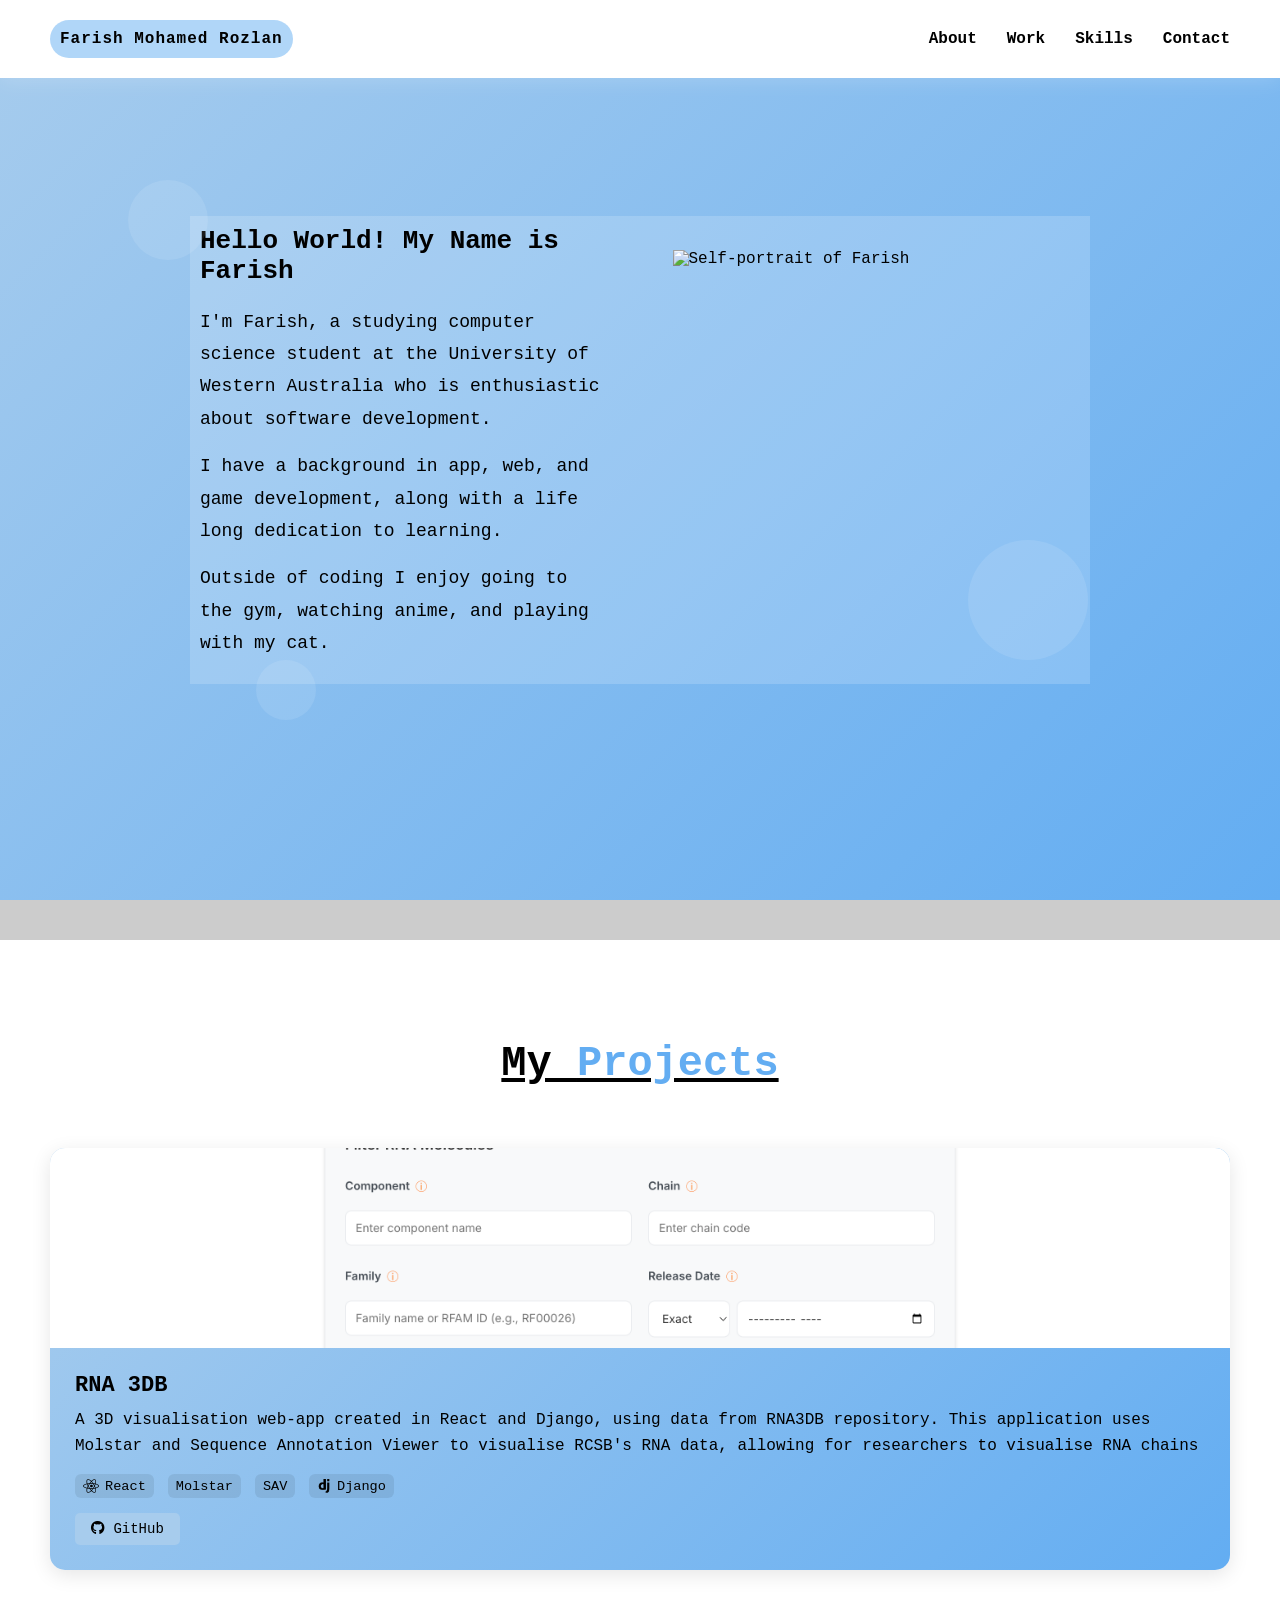
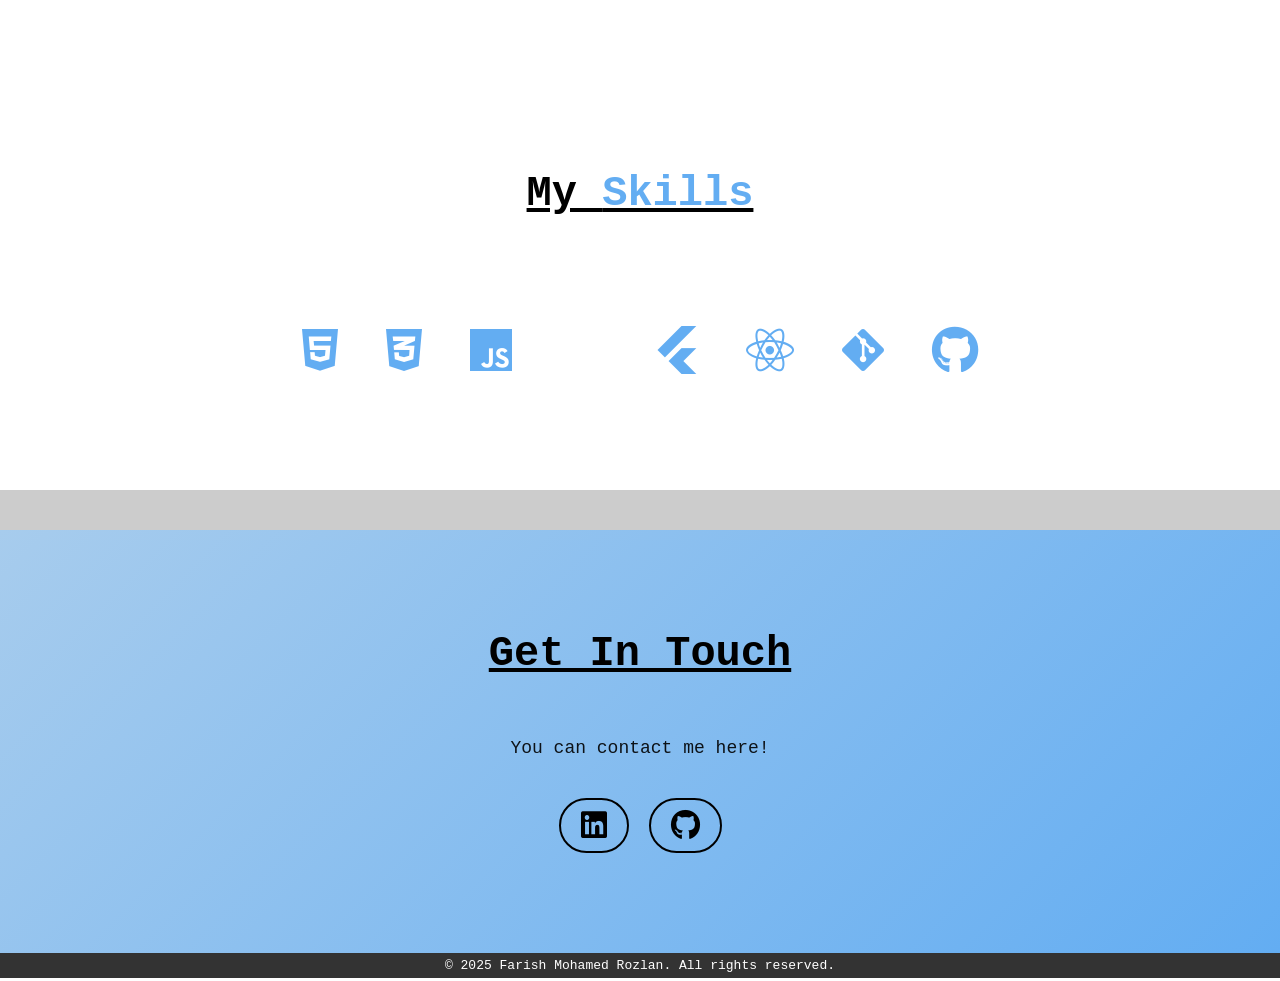
==== commit b39b73c8: "resized and adjusted the gaps between the skills" ====
--- a/public/index.html
+++ b/public/index.html
@@ -7,7 +7,7 @@
         <meta name="keywords" content="Computer Science, University of Western Australia, UWA, Software Developer">
         <meta name="description" content="Personal portfolio website created to display who I am to the industry, what projects I've done, and what my skills are. Highlighting I'm a computer science student at the University of Western Australia.">
         
-        <title></title>
+        <title>Farish Mohamed Rozlan</title>
 
         <link rel="stylesheet" href="../src/css/style.css">
         <link rel="stylesheet" href="https://cdnjs.cloudflare.com/ajax/libs/font-awesome/6.7.1/css/all.min.css" integrity="sha512-5Hs3dF2AEPkpNAR7UiOHba+lRSJNeM2ECkwxUIxC1Q/FLycGTbNapWXB4tP889k5T5Ju8fs4b1P5z/iB4nMfSQ==" crossorigin="anonymous" referrerpolicy="no-referrer" />
@@ -33,7 +33,7 @@
                 <p>Outside of coding I enjoy going to the gym, watching anime, and playing with my cat.</p>
             </div>
             <div class="about-image">
-                <img src="../public/assets/images/portrait.jpg" width="400" height="400">
+                <img src="assets/images/portrait.jpg" width="400" height="400" alt="Self-portrait of Farish">
             </div>
         </div>
     </section>
--- a/src/css/style.css
+++ b/src/css/style.css
@@ -295,7 +295,9 @@
         display: flex;
         flex-wrap: wrap;
         justify-content: center;
-        gap: 2rem;
+        gap: 3rem;
+        padding-left: 8em;
+        padding-right: 8em;
     }
 
     .skill {
@@ -315,15 +317,14 @@
     }
 
     .skill:hover i {
-        transform: scale(1.2);
-        color: var(--secondary-colour)
+        transform: scale(1.5);
     }
 
     .tooltiptext {
         visibility: hidden;
         opacity: 0;
         position: absolute;
-        bottom: -25px;
+        bottom: -1.5em;
         left: 50%;
         transform: translateX(-50%);
         transition: opacity 0.3s ease;
